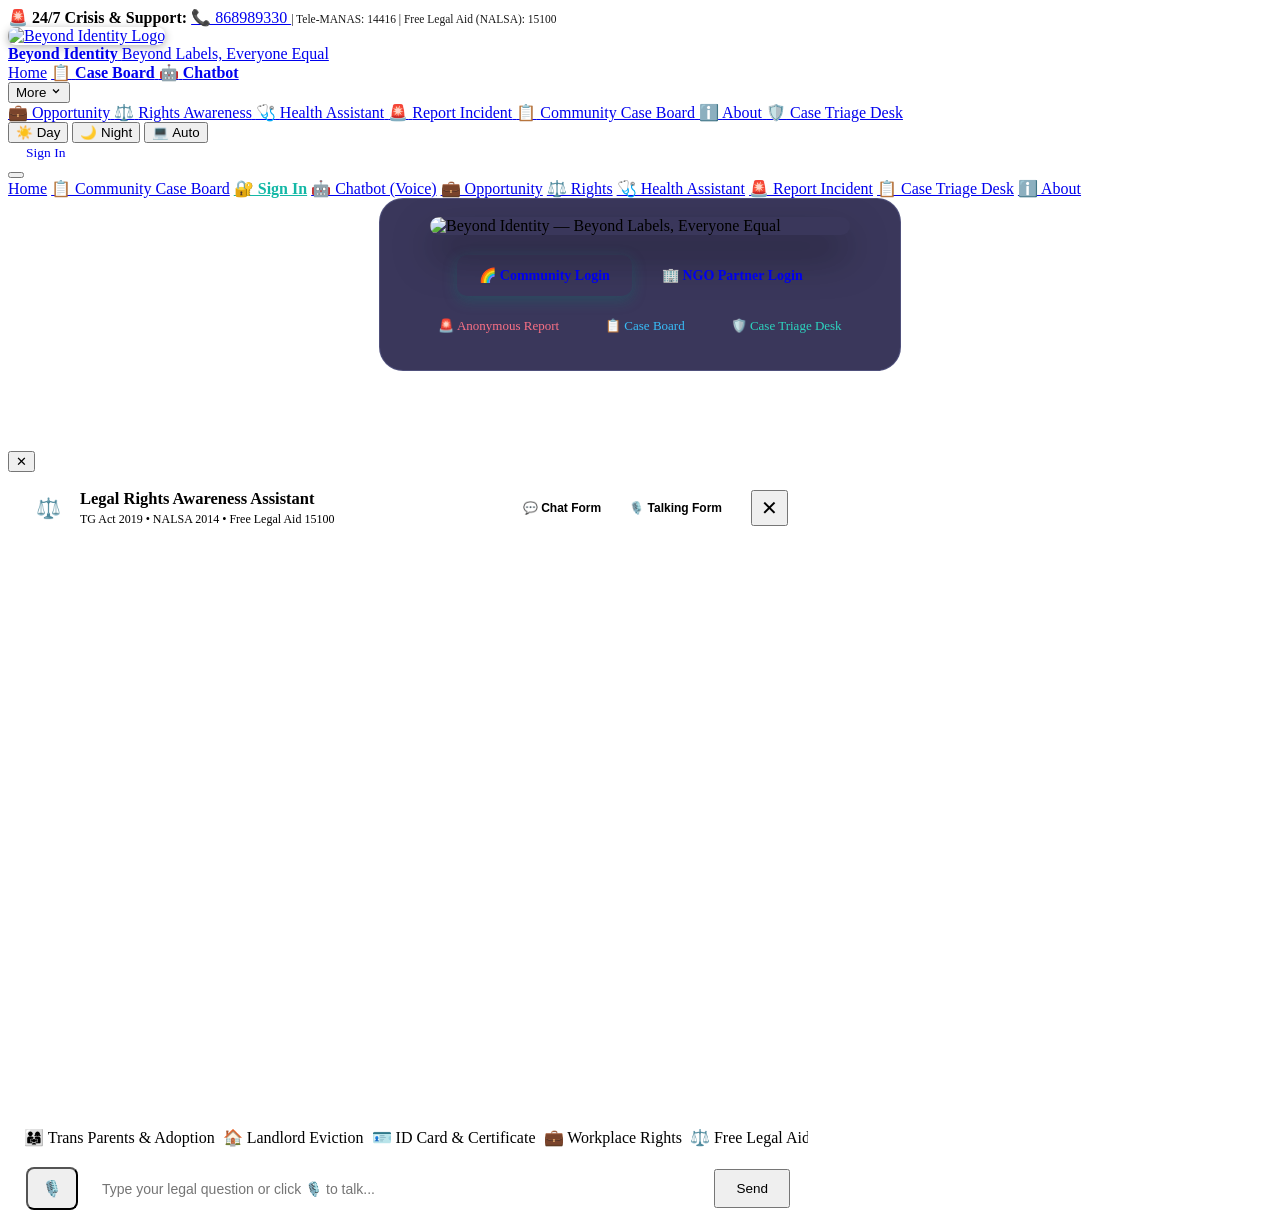
==== beyond_identity_backend/app/static/index.html @ bf1dc310 "what change u made git comment" ====
<!DOCTYPE html>
<html lang="en">
<head>
  <meta charset="UTF-8" />
  <meta name="viewport" content="width=device-width, initial-scale=1.0" />
  <title>Beyond Identity — India Transgender Rights, Welfare & Clinical Health Triage</title>
  <meta name="description" content="Empowering transgender and gender-diverse individuals across India with verified listings, discrimination incident reporting, legal rights awareness, and clinically guided health triage." />

  <!-- Google Fonts: Inter, Outfit, and Plus Jakarta Sans -->
  <link rel="preconnect" href="https://fonts.googleapis.com" />
  <link rel="preconnect" href="https://fonts.gstatic.com" crossorigin />
  <link href="https://fonts.googleapis.com/css2?family=Inter:wght@300;400;500;600;700&family=Outfit:wght@500;600;700;800&family=Plus+Jakarta+Sans:wght@400;500;600;700;800&display=swap" rel="stylesheet" />

  <!-- Application Styles -->
  <link rel="stylesheet" href="/static/css/styles.css?v=6.0" />
  <link rel="stylesheet" href="/static/css/redesign.css?v=2.0" />

  <!-- Immediate Zero-Flicker Theme & Auth Layout Initializer -->
  <script>
    (function() {
      const savedTheme = localStorage.getItem("bi_theme") || "system";
      let active = savedTheme;
      if (savedTheme === "system") {
        active = window.matchMedia("(prefers-color-scheme: dark)").matches ? "dark" : "light";
      }
      document.documentElement.setAttribute("data-theme", active);

      // Pre-check authentication to prevent layout flicker
      const hasAuth = !!(localStorage.getItem("bi_token") && localStorage.getItem("bi_user"));
      if (hasAuth) {
        document.documentElement.classList.add("user-logged-in");
        document.addEventListener("DOMContentLoaded", function() {
          document.body.classList.add("user-logged-in");
          const portal = document.getElementById("authenticated-portal-view");
          const tabsNav = document.getElementById("authenticated-tabs-nav");
          if (portal) portal.style.display = "block";
          if (tabsNav) tabsNav.style.display = "flex";
        });
      } else {
        document.documentElement.classList.remove("user-logged-in");
        document.addEventListener("DOMContentLoaded", function() {
          document.body.classList.remove("user-logged-in");
          const portal = document.getElementById("authenticated-portal-view");
          const tabsNav = document.getElementById("authenticated-tabs-nav");
          if (portal) portal.style.display = "none";
          if (tabsNav) tabsNav.style.display = "none";
        });
      }
    })();
  </script>
</head>
<body>

  <!-- Emergency Crisis Helpline Top Banner (Helpline Shown Once) -->
  <aside class="emergency-helpline-bar" aria-label="Emergency Crisis Support">
    <span>🚨 <strong>24/7 Crisis &amp; Support:</strong></span>
    <a href="tel:868989330" title="Call 24/7 Helpline">
      📞 868989330
    </a>
    <span style="opacity: 0.9; font-size: 11.5px;">| Tele-MANAS: 14416 | Free Legal Aid (NALSA): 15100</span>
  </aside>

  <!-- Subtle Pride Flag Accent Line -->
  <div class="pride-accent-strip" aria-hidden="true"></div>

  <!-- Single-Row Navigation Bar (Never Wrapping) -->
  <header class="navbar" id="main-site-navbar">
    <div class="container nav-content">
      <!-- Left: Logo Mark & Brand Identity -->
      <a href="#landing-hero-section" class="nav-brand-mark" aria-label="Beyond Identity Home">
        <img src="/assets/beyond_identity_1_circles.svg" alt="Beyond Identity Logo" style="width: 32px; height: 32px; border-radius: 8px; object-fit: cover; flex-shrink: 0; box-shadow: 0 2px 8px rgba(0,0,0,0.3);" />
        <div class="nav-brand-text">
          <span class="nav-brand-name"><strong class="brand-bold">Beyond Identity</strong></span>
          <span class="nav-brand-tagline">Beyond Labels, Everyone Equal</span>
        </div>
      </a>

      <!-- Center: Main Navigation Links + More Dropdown -->
      <nav class="nav-links-menu" id="nav-links-menu" aria-label="Main Navigation">
        <a href="#landing-hero-section" class="nav-link active">Home</a>
        <a href="/cases" class="nav-link" id="nav-case-board-link">
          <span>📋</span> <strong>Case Board</strong>
        </a>
        <a href="#tab-chat" class="nav-link nav-chat-link auth-only-nav" id="nav-open-chat-btn">
          <span class="nav-chat-icon">🤖</span> <strong>Chatbot</strong>
        </a>

        <!-- More Dropdown (Opportunity, Rights, Health, Report, About) -->
        <div class="nav-dropdown auth-only-nav" id="nav-more-dropdown">
          <button type="button" class="nav-link nav-dropdown-btn" id="nav-more-toggle" aria-expanded="false" aria-haspopup="true">
            <span>More</span>
            <svg class="dropdown-chevron" width="12" height="12" viewBox="0 0 24 24" fill="none" stroke="currentColor" stroke-width="2.5"><path d="m6 9 6 6 6-6"/></svg>
          </button>
          <div class="nav-dropdown-menu" id="nav-more-menu" role="menu">
            <a href="#tab-listings" class="dropdown-item" role="menuitem" id="nav-link-opportunities">
              <span class="dropdown-item-icon">💼</span>
              <span>Opportunity</span>
            </a>
            <a href="#tab-awareness" class="dropdown-item" role="menuitem" id="nav-link-legal">
              <span class="dropdown-item-icon">⚖️</span>
              <span>Rights Awareness</span>
            </a>
            <a href="#tab-health" class="dropdown-item" role="menuitem" id="nav-link-health">
              <span class="dropdown-item-icon">🩺</span>
              <span>Health Assistant</span>
            </a>
            <a href="#tab-report" class="dropdown-item" role="menuitem" id="nav-link-report">
              <span class="dropdown-item-icon">🚨</span>
              <span>Report Incident</span>
            </a>
            <a href="/cases" class="dropdown-item" role="menuitem" id="nav-link-caseboard">
              <span class="dropdown-item-icon">📋</span>
              <span>Community Case Board</span>
            </a>
            <a href="/about" class="dropdown-item" role="menuitem" id="nav-link-about">
              <span class="dropdown-item-icon">ℹ️</span>
              <span>About</span>
            </a>
            <a href="#tab-cases" class="dropdown-item" role="menuitem" id="nav-link-cases">
              <span class="dropdown-item-icon">🛡️</span>
              <span>Case Triage Desk</span>
            </a>
          </div>
        </div>
      </nav>

      <!-- Right: Upper Controls: Day / Night / Auto + Sign In -->
      <div class="nav-actions-group">
        <!-- Theme Switcher Segmented Control (Day, Night, Auto) -->
        <div class="theme-switch-group" id="theme-switch-container" title="Select Theme: Day, Night, or Auto">
          <button type="button" class="theme-switch-btn" data-theme-val="light" title="Day Theme" aria-label="Day Theme">☀️ Day</button>
          <button type="button" class="theme-switch-btn" data-theme-val="dark" title="Night Theme" aria-label="Night Theme">🌙 Night</button>
          <button type="button" class="theme-switch-btn active" data-theme-val="system" title="Auto Theme" aria-label="Auto Theme">💻 Auto</button>
        </div>

        <!-- User Auth Action Profile / Sign In -->
        <div class="nav-actions" id="auth-actions-container">
          <a href="/login" class="btn btn-primary" id="open-login-btn" style="text-decoration: none; padding: 8px 18px; font-size: 13.5px;">Sign In</a>
        </div>

        <!-- Mobile Hamburger Toggle Button -->
        <button type="button" class="nav-mobile-toggle" id="nav-mobile-toggle" aria-label="Toggle navigation menu" aria-expanded="false">
          <span class="hamburger-bar"></span>
          <span class="hamburger-bar"></span>
          <span class="hamburger-bar"></span>
        </button>
      </div>
    </div>

    <!-- Mobile Dropdown Navigation Drawer -->
    <div class="nav-mobile-drawer" id="nav-mobile-drawer">
      <div class="nav-mobile-drawer-inner">
        <a href="#landing-hero-section" class="nav-mobile-link active">Home</a>
        <a href="/cases" class="nav-mobile-link" id="nav-mobile-caseboard-link">📋 Community Case Board</a>
        <a href="/login" class="nav-mobile-link guest-only-nav" style="font-weight: 700; color: #14B8A6;">🔐 Sign In</a>
        <a href="#tab-chat" class="nav-mobile-link nav-chat-mobile-link auth-only-nav" id="nav-mobile-chat-link">🤖 Chatbot (Voice)</a>
        <a href="#tab-listings" class="nav-mobile-link auth-only-nav" id="nav-mobile-listings-link">💼 Opportunity</a>
        <a href="#tab-awareness" class="nav-mobile-link auth-only-nav" id="nav-mobile-awareness-link">⚖️ Rights</a>
        <a href="#tab-health" class="nav-mobile-link auth-only-nav" id="nav-mobile-health-link">🩺 Health Assistant</a>
        <a href="#tab-report" class="nav-mobile-link auth-only-nav" id="nav-mobile-report-link">🚨 Report Incident</a>
        <a href="#tab-cases" class="nav-mobile-link" id="nav-mobile-cases-link">📋 Case Triage Desk</a>
        <a href="/about" class="nav-mobile-link auth-only-nav" id="nav-mobile-about-link">ℹ️ About</a>
      </div>
    </div>
  </header>

  <!-- ============================================== -->
  <!-- PRE-LOGIN HERO VIEW (Center, Responsive)       -->
  <!-- ============================================== -->
  <section class="prelogin-hero-section" id="landing-hero-section">
    <div class="prelogin-container">
      <div class="prelogin-hero-card" style="max-width: 480px; margin: 0 auto; background: rgba(24, 21, 63, 0.85); border: 1px solid rgba(165, 180, 252, 0.2); backdrop-filter: blur(12px); border-radius: 24px; padding: 18px 20px 24px;">
        <div class="prelogin-image-frame" style="background: transparent; box-shadow: none; max-width: 420px; margin: 0 auto;">
          <img 
            src="/assets/beyond_identity_1_circles.svg" 
            alt="Beyond Identity — Beyond Labels, Everyone Equal" 
            class="prelogin-hero-image" 
            id="prelogin-hero-img"
            style="width: 100%; height: auto; border-radius: 20px; box-shadow: 0 20px 40px rgba(0,0,0,0.45); display: block;"
          />
        </div>
        <div class="prelogin-action-wrapper" style="display: flex; gap: 10px; flex-wrap: wrap; justify-content: center; margin-top: 20px;">
          <a href="/login?role=community" class="btn btn-primary" style="padding: 12px 22px; font-size: 14px; text-decoration: none; font-weight: 700; border-radius: 10px; box-shadow: 0 4px 14px rgba(15, 118, 110, 0.35);">
            <span>🌈</span> Community Login
          </a>
          <a href="/login?role=ngo" class="btn btn-secondary" style="padding: 12px 20px; font-size: 14px; text-decoration: none; font-weight: 600; border-radius: 10px;">
            <span>🏢</span> NGO Partner Login
          </a>
          <a href="/report/anonymous" class="btn btn-secondary" style="padding: 12px 18px; font-size: 13px; text-decoration: none; border-color: rgba(244, 63, 94, 0.35); color: #FB7185; border-radius: 10px;">
            <span>🚨</span> Anonymous Report
          </a>
          <a href="/cases" class="btn btn-secondary" id="hero-btn-caseboard" style="padding: 12px 18px; font-size: 13px; text-decoration: none; border-color: rgba(56, 189, 248, 0.4); color: #38BDF8; border-radius: 10px;">
            <span>📋</span> Case Board
          </a>
          <a href="#tab-cases" class="btn btn-secondary" id="hero-btn-triage" style="padding: 12px 18px; font-size: 13px; text-decoration: none; border-color: rgba(45, 212, 191, 0.4); color: #2DD4BF; border-radius: 10px;">
            <span>🛡️</span> Case Triage Desk
          </a>
        </div>
      </div>
    </div>
  </section>

  <!-- Main Content Container -->
  <main class="container" style="padding-bottom: 80px;">

    <!-- Hidden guest landing placeholder for DOM compatibility -->
    <div id="guest-landing-view" class="guest-landing" style="display: none;"></div>

    <!-- ============================================== -->
    <!-- 2. PORTAL MODULES VIEW (Interactive Portal)    -->
    <!-- ============================================== -->
    <div id="authenticated-portal-view" style="display: none;">

      <!-- Compact Welcome Bar (Single Clean Row) -->
      <div class="auth-welcome-strip" id="auth-member-banner">
        <div class="welcome-strip-left">
          <div class="user-avatar-sm" id="member-banner-avatar">👤</div>
          <span class="welcome-user-greeting" id="member-banner-greeting">Welcome to <strong class="brand-bold">Beyond Identity</strong></span>
          <span class="user-role-badge" id="member-banner-role-badge">COMMUNITY USER</span>
        </div>
        <div class="welcome-strip-right">
          <span class="portal-status-pill">🟢 24/7 Voice Ready</span>
        </div>
      </div>

      <!-- Post-Login Community Network Welcome Banner (All Connected, All Equal) -->
      <div id="post-login-network-banner" style="display: none; margin-bottom: 20px; background: linear-gradient(135deg, #092E2B 0%, #0F3836 100%); border: 1px solid rgba(45, 212, 191, 0.3); border-radius: 16px; padding: 14px 20px; color: #FFFFFF; box-shadow: 0 10px 25px -5px rgba(0,0,0,0.3); align-items: center; justify-content: space-between; gap: 16px; flex-wrap: wrap;">
        <div style="display: flex; align-items: center; gap: 14px;">
          <img src="/assets/beyond_identity_4_network.svg" alt="Beyond Identity Network - All Connected, All Equal" style="width: 58px; height: 58px; border-radius: 12px; object-fit: cover; flex-shrink: 0; border: 1px solid rgba(255,255,255,0.25); box-shadow: 0 4px 12px rgba(0,0,0,0.3);" />
          <div>
            <div style="font-size: 11px; font-weight: 700; text-transform: uppercase; letter-spacing: 0.05em; color: #2DD4BF; margin-bottom: 2px;">
              🌐 Community Network Connected
            </div>
            <div style="font-size: 15px; font-weight: 700; color: #FFFFFF;">
              Welcome to the Circle • <span style="color: #99F6E4; font-weight: 500;">All Connected, All Equal</span>
            </div>
            <div style="font-size: 12px; color: rgba(255,255,255,0.8);">
              Empowering LGBTQ+ individuals with verified listings, rights awareness, and safe incident triage.
            </div>
          </div>
        </div>
        <button type="button" onclick="document.getElementById('post-login-network-banner').style.display='none'" style="background: rgba(255,255,255,0.14); border: 0; color: #FFFFFF; padding: 7px 14px; border-radius: 8px; font-size: 12px; cursor: pointer; font-weight: 600; transition: background 0.15s;">
          ✕ Dismiss
        </button>
      </div>

      <!-- Main Tabs: Clean Single Segmented Pill Bar -->
      <nav class="tabs-nav" id="authenticated-tabs-nav" aria-label="Portal Modules" style="display: none;">
        <button class="tab-btn active" data-tab="tab-chat" id="tab-btn-chat">
          <span>🤖</span> 24/7 Voice Assistant
        </button>
        <button class="tab-btn" data-tab="tab-listings">
          <span>💼</span> Opportunities Directory
        </button>
        <button class="tab-btn" data-tab="tab-report">
          <span>🚨</span> Report Incident
        </button>
        <button class="tab-btn" data-tab="tab-awareness">
          <span>⚖️</span> Rights Awareness
        </button>
        <button class="tab-btn" data-tab="tab-health">
          <span>🩺</span> Health Assistant
        </button>
        <button class="tab-btn" id="tab-btn-cases" data-tab="tab-cases">
          <span>📋</span> Case Triage Desk
        </button>
      </nav>

      <!-- TAB: Chat Assistant (Embedded Full-Width Chat Box - Primary Tab) -->
      <section class="tab-panel active" id="tab-chat">
        <div class="tab-chat-container" id="tab-chat-main-container">
          <!-- Top Rainbow Pride Ribbon -->
          <div class="tab-chat-rainbow-ribbon" aria-hidden="true"></div>

          <!-- Ambient Decorative Glowing Rainbow Orbs -->
          <div class="tab-chat-ambient-aura" aria-hidden="true">
            <span class="chat-orb orb-rainbow-1"></span>
            <span class="chat-orb orb-rainbow-2"></span>
            <span class="chat-orb orb-rainbow-3"></span>
            <span class="chat-orb orb-rainbow-4"></span>
          </div>

          <!-- Ethereal Light Background Watermark Inside Chatbot -->
          <div class="tab-chat-bg-watermark" aria-hidden="true">
            <img src="/static/assets/chatbot-watermark.jpg" alt="Beyond Identity Sacred Light Watermark" class="tab-chat-watermark-img" />
          </div>

          <!-- Chat Header (Creative Holographic Avatar, Spark Title, Voice & Full Page actions) -->
          <div class="tab-chat-header">
            <div class="tab-chat-header-main">
              <div class="tab-chat-avatar-glow" id="tab-chat-avatar-box">
                <span class="tab-chat-avatar-holo-ring"></span>
                <span class="tab-chat-avatar-icon">🤖</span>
                <span class="tab-chat-status-pulse" id="tab-chat-status-dot" title="Assistant Online &amp; Ready"></span>
              </div>
              <div class="tab-chat-header-text">
                <div class="tab-chat-title-row">
                  <h3 class="tab-chat-title"><strong class="brand-bold">Beyond Identity</strong> 24/7 Assistant</h3>
                  <span class="tab-chat-rainbow-pill">🌈 Rainbow Sanctuary</span>
                  <span class="tab-chat-companion-pill">✨ AI Companion</span>
                  <span class="tab-chat-live-badge" id="tab-chat-live-badge">🟢 Online</span>
                  <div class="tab-chat-speaking-badge" id="tab-chat-speaking-badge" style="display: none;">
                    <div class="voice-waves animating">
                      <span class="voice-wave-bar"></span>
                      <span class="voice-wave-bar"></span>
                      <span class="voice-wave-bar"></span>
                      <span class="voice-wave-bar"></span>
                      <span class="voice-wave-bar"></span>
                    </div>
                    <span>Speaking Aloud...</span>
                    <button type="button" class="tab-chat-stop-speech-btn" id="tab-chat-badge-stop-btn" title="Stop Voice Speech">⏹️ Stop</button>
                  </div>
                </div>
                <p class="tab-chat-subtitle">Verified guidance on Indian statutory rights, inclusive jobs, safe housing &amp; clinical health triage.</p>
              </div>
            </div>
            <div class="tab-chat-header-controls">
              <button type="button" class="tab-chat-control-btn" id="tab-chat-fullscreen-btn" title="Toggle Full Page Chatbot View">
                <span>⛶</span> <span class="tab-chat-btn-text" id="tab-chat-fullscreen-label">Full Page</span>
              </button>
              <button type="button" class="tab-chat-control-btn active tab-chat-audio-btn" id="tab-chat-voice-toggle" title="Turn Audio Voice Output ON / OFF">
                <span id="tab-chat-voice-icon">🔊</span> <span class="tab-chat-btn-text" id="tab-chat-voice-label">Audio: ON</span>
              </button>
              <button type="button" class="tab-chat-control-btn tab-chat-stop-btn" id="tab-chat-stop-speaking-btn" title="Stop Audio Speech Immediately">
                <span>⏹️</span> <span class="tab-chat-btn-text">Stop Audio</span>
              </button>
              <button type="button" class="tab-chat-control-btn" id="tab-chat-clear-btn" title="Clear Conversation Thread">
                <span>🗑️</span> <span class="tab-chat-btn-text">Clear</span>
              </button>
            </div>
          </div>

          <!-- Topic Filter Bar (Clean Primary Categories) -->
          <div class="tab-chat-categories" id="tab-chat-category-bar">
            <button type="button" class="tab-chat-cat-btn active" data-cat="">✨ All Topics</button>
            <button type="button" class="tab-chat-cat-btn" data-cat="legal">⚖️ Rights &amp; ID</button>
            <button type="button" class="tab-chat-cat-btn" data-cat="housing">🏠 Housing &amp; Jobs</button>
            <button type="button" class="tab-chat-cat-btn" data-cat="healthcare">🩺 Health &amp; Schemes</button>
          </div>

          <!-- Suggested Starter Cards (Creative Spark Launchpad Cards) -->
          <div class="tab-chat-quick-prompts-container" id="tab-chat-quick-prompts-container">
            <div class="tab-chat-starter-grid" id="tab-chat-starter-prompts">
              <button type="button" class="tab-chat-starter-chip" data-prompt="Hello">
                <span class="chip-kicker">⚡ Quick Start</span>
                <div class="chip-main-row">
                  <span class="chip-icon">👋</span>
                  <div class="chip-content">
                    <span class="chip-title">Hello / Welcome</span>
                    <span class="chip-sub">Learn what Beyond Identity offers</span>
                  </div>
                  <span class="chip-arrow">→</span>
                </div>
              </button>
              <button type="button" class="tab-chat-starter-chip" data-prompt="What rights do transgender persons have in India?">
                <span class="chip-kicker">⚖️ Statutory Law</span>
                <div class="chip-main-row">
                  <span class="chip-icon">⚖️</span>
                  <div class="chip-content">
                    <span class="chip-title">Legal Rights &amp; TG ID Card</span>
                    <span class="chip-sub">TG Act 2019 &amp; National Portal</span>
                  </div>
                  <span class="chip-arrow">→</span>
                </div>
              </button>
              <button type="button" class="tab-chat-starter-chip" data-prompt="Is there shelter or housing support?">
                <span class="chip-kicker">🏠 Safe Transit</span>
                <div class="chip-main-row">
                  <span class="chip-icon">🏠</span>
                  <div class="chip-content">
                    <span class="chip-title">Garima Greh Shelters &amp; Housing</span>
                    <span class="chip-sub">Safe transit housing &amp; nutrition</span>
                  </div>
                  <span class="chip-arrow">→</span>
                </div>
              </button>
              <button type="button" class="tab-chat-starter-chip" data-prompt="Is there health insurance for transgender persons?">
                <span class="chip-kicker">🩺 Health &amp; HRT</span>
                <div class="chip-main-row">
                  <span class="chip-icon">🩺</span>
                  <div class="chip-content">
                    <span class="chip-title">Ayushman Bharat &amp; HRT</span>
                    <span class="chip-sub">₹5L health coverage &amp; hormone care</span>
                  </div>
                  <span class="chip-arrow">→</span>
                </div>
              </button>
            </div>
          </div>

          <!-- Messages Thread Container -->
          <div class="tab-chat-messages-area" id="tab-chat-messages-container">
            <div class="tab-chat-row assistant">
              <div class="tab-chat-msg-avatar">🤖</div>
              <div class="tab-chat-bubble-wrap">
                <div class="tab-chat-bubble">
                  <div class="chat-bot-brand-tag">
                    <span>🤖</span> <strong>Beyond Identity Intel</strong> <span class="tag-verified">✓ Verified Law &amp; Healthcare</span>
                  </div>

                  <!-- Welcoming Light Art Card Inside Chatbot Bubble -->
                  <div class="tab-chat-art-welcome-card">
                    <div class="tab-chat-art-thumb-wrap">
                      <img src="/static/assets/chatbot-watermark.jpg" alt="Beyond Identity Sacred Light" class="tab-chat-art-thumb" />
                    </div>
                    <div class="tab-chat-art-details">
                      <span class="tab-chat-art-badge">🌈 Safe, Verified &amp; Welcoming</span>
                      <h4 class="tab-chat-art-title">Welcome to Beyond Identity 24/7 Sanctuary</h4>
                      <p class="tab-chat-art-text">Your safe, affirming portal for statutory Indian transgender rights, Garima Greh housing shelters, verified inclusive jobs, and PM-JAY Ayushman Bharat healthcare.</p>
                    </div>
                  </div>

                  <div>
                    <h4 style="margin: 4px 0 8px; color: var(--bi-primary); font-size: 15px;" id="tab-chat-initial-heading">🙏 Namaste &amp; Welcome to Beyond Identity!</h4>
                    <p style="margin: 6px 0; font-size: 13.5px; line-height: 1.55;">
                      I am your 24/7 Rights and Empowerment Assistant. Ask me anything about Indian transgender laws, verified inclusive jobs, safe housing, healthcare, or government schemes.
                    </p>
                    <p style="margin: 6px 0 0; font-size: 13px; line-height: 1.45; color: var(--bi-text-muted);">What would you like to know today?</p>
                  </div>
                </div>
                <div class="tab-chat-actions-row">
                  <button type="button" class="tab-chat-action-btn tab-chat-static-listen-btn" title="Play greeting message aloud"><span>🔊</span> Play Audio</button>
                  <button type="button" class="tab-chat-action-btn tab-chat-static-stop-btn tab-chat-stop-btn" title="Stop voice speech"><span>⏹️</span> Stop Audio</button>
                  <button type="button" class="tab-chat-action-btn tab-chat-static-copy-btn"><span>📋</span> Copy</button>
                </div>
              </div>
            </div>
          </div>

          <!-- Chat Input Bar & Quick Prompt Pills -->
          <div class="tab-chat-input-container">
            <div class="tab-chat-quick-query-pills" id="tab-chat-quick-query-pills">
              <button type="button" class="tab-chat-quick-query-pill" data-prompt="How do I apply for a Transgender Certificate of Identity in India?">🪪 TG Certificate Portal</button>
              <button type="button" class="tab-chat-quick-query-pill" data-prompt="Is gender-affirming surgery or HRT covered under Ayushman Bharat PM-JAY?">🩺 Ayushman PM-JAY ₹5L</button>
              <button type="button" class="tab-chat-quick-query-pill" data-prompt="Where are Garima Greh shelter homes located and what support do they provide?">🏠 Garima Shelters</button>
              <button type="button" class="tab-chat-quick-query-pill" data-prompt="What legal protections exist under the Transgender Persons Act 2019?">⚖️ TG Act 2019 Rights</button>
              <button type="button" class="tab-chat-quick-query-pill" data-prompt="What is the 24/7 crisis helpline number for transgender persons?">🚨 24/7 Helpline (868989330)</button>
            </div>
            <div class="tab-chat-input-bar">
              <button type="button" class="tab-chat-mic-button" id="tab-chat-mic-btn" title="Speak question into microphone (Speech-to-Text)">
                🎙️
              </button>
              <input
                type="text"
                id="tab-chat-text-input"
                class="tab-chat-input-field"
                placeholder="Ask anything about legal rights, inclusive jobs, Garima Greh shelters, HRT protocols..."
                autocomplete="off"
              />
              <button type="button" class="tab-chat-send-button" id="tab-chat-send-btn" title="Send message to Assistant">
                <span>Send</span>
                <span class="send-arrow">➤</span>
              </button>
            </div>
            <div class="tab-chat-footer-disclaimer">
              <span>🔒 <strong>Confidential &amp; Encrypted:</strong> Transgender Persons Act 2019 data protection • Direct crisis support is available 24/7 in the top bar.</span>
            </div>
          </div>
        </div>
      </section>

      <!-- TAB 1: Verified Opportunities Directory -->
      <section class="tab-panel" id="tab-listings">
      <div style="margin-bottom: 24px;">
        <h3 style="font-size: 22px; margin-bottom: 6px;">Verified Community Opportunities Directory</h3>
        <p style="color: var(--text-muted); font-size: 14px;">Browse vetted NGOs, colleges &amp; universities with Equal Opportunity Cells, trans-inclusive workplaces, safe housing, and statutory government welfare schemes.</p>
      </div>

      <!-- Search & Filter Controls -->
      <div style="display: flex; gap: 12px; margin-bottom: 20px; flex-wrap: wrap; align-items: center;">
        <div style="position: relative; flex: 1; min-width: 260px;">
          <input
            type="text"
            id="listings-search-input"
            placeholder="🔍 Search verified NGOs, colleges, workplaces, cities, phone..."
            style="width: 100%; padding: 10px 16px 10px 38px; border-radius: 9999px; background: rgba(255,255,255,0.06); border: 1px solid var(--border-subtle); color: var(--text-main); font-size: 14px; outline: none; transition: border-color 0.2s;"
          />
          <span style="position: absolute; left: 14px; top: 50%; transform: translateY(-50%); font-size: 14px; opacity: 0.7;">🔍</span>
        </div>
        <div id="listings-count-badge" style="font-size: 13px; color: var(--text-muted); padding: 6px 14px; background: rgba(255,255,255,0.04); border-radius: 9999px; border: 1px solid var(--border-subtle);">
          Loading verified listings...
        </div>
      </div>

      <!-- Category Filter Pills -->
      <div class="filter-bar" style="display: flex; gap: 8px; margin-bottom: 28px; flex-wrap: wrap;">
        <button class="btn btn-secondary filter-pill active" data-cat="">All Categories</button>
        <button class="btn btn-secondary filter-pill" data-cat="community">🤝 NGOs &amp; Trusts</button>
        <button class="btn btn-secondary filter-pill" data-cat="education">🎓 Colleges &amp; Universities</button>
        <button class="btn btn-secondary filter-pill" data-cat="employment">💼 Workplaces &amp; Jobs</button>
        <button class="btn btn-secondary filter-pill" data-cat="housing">🏠 Housing &amp; Shelters</button>
        <button class="btn btn-secondary filter-pill" data-cat="healthcare">🏥 Healthcare</button>
        <button class="btn btn-secondary filter-pill" data-cat="scheme">🏛️ Govt Schemes</button>
        <button class="btn btn-secondary filter-pill" data-cat="scholarship">📜 Scholarships</button>
      </div>

      <!-- Listings Grid Container (Populated by app.js) -->
      <div class="cards-grid" id="listings-container">
        <!-- Injected via app.js -->
      </div>
    </section>

    <!-- TAB 2: Discrimination Incident Reporting -->
    <section class="tab-panel" id="tab-report">
      <div style="text-align: center; max-width: 700px; margin: 0 auto 32px;">
        <h3 style="font-size: 24px; margin-bottom: 8px;">Confidential Discrimination Incident Reporting</h3>
        <p style="color: var(--text-muted); font-size: 14px;">
          Report discrimination in workplaces, hospitals, educational institutions, or housing.
          Our automated matcher will instantly link your case with statutory Indian welfare schemes (SMILE, Garima Greh, NALSA Legal Aid) and verified partner NGO crisis desks.
        </p>
      </div>

      <form class="glass-form" id="incident-form">
        <div class="form-row">
          <div class="form-group">
            <label for="inc-type">Type of Discrimination *</label>
            <select id="inc-type" required>
              <option value="workplace">Workplace (Wrongful Termination, Harassment, Wage Disparity)</option>
              <option value="healthcare_denial">Healthcare Denial (Refusal of Care, Lack of Trans Ward, Doctor Harassment)</option>
              <option value="housing_eviction">Housing & Eviction (Arbitrary Eviction, Refusal to Rent)</option>
              <option value="education">Education (Ragging, Denied Admission, Hostel Denial)</option>
              <option value="public_harassment">Public Harassment (Street Harassment, Denied Public Spaces)</option>
              <option value="police_harassment">Police Harassment (Extortion, Unlawful Detention, Abuse)</option>
              <option value="legal_documentation">Legal Documentation (Name/Gender Certificate Rejection)</option>
            </select>
          </div>

          <div class="form-group">
            <label for="inc-urgency">Urgency Level *</label>
            <select id="inc-urgency" required>
              <option value="low">Low — General inquiry / Record keeping</option>
              <option value="medium" selected>Medium — Requires NGO review & guidance</option>
              <option value="high">High — Imminent threat of eviction or loss of livelihood</option>
              <option value="immediate_sos">Immediate SOS — Physical safety danger / Police detention</option>
            </select>
          </div>
        </div>

        <div class="form-group">
          <label for="inc-title">Incident Title *</label>
          <input type="text" id="inc-title" placeholder="e.g., Unlawful termination after gender transition disclosure" required />
        </div>

        <div class="form-group">
          <label for="inc-desc">Detailed Description of Incident *</label>
          <textarea id="inc-desc" placeholder="Please describe what transpired, dates, names of involved parties, and any actions already attempted..." required></textarea>
        </div>

        <div class="form-row">
          <div class="form-group">
            <label for="inc-city">City *</label>
            <input type="text" id="inc-city" placeholder="e.g., Mumbai, Bengaluru, Delhi" required />
          </div>

          <div class="form-group">
            <label for="inc-state">State / UT *</label>
            <input type="text" id="inc-state" placeholder="e.g., Maharashtra, Karnataka, Delhi" required />
          </div>
        </div>

        <div class="form-row">
          <div class="form-group">
            <label for="inc-perpetrator">Perpetrator / Entity (Optional)</label>
            <input type="text" id="inc-perpetrator" placeholder="e.g., ABC Tech Pvt Ltd, Landlord Mr. Sharma" />
          </div>

          <div class="form-group">
            <label for="inc-date">Date of Incident (Optional)</label>
            <input type="date" id="inc-date" />
          </div>
        </div>

        <div class="form-row" style="align-items: center; margin-top: 10px;">
          <div class="form-group" style="display: flex; align-items: center; gap: 10px; margin-bottom: 0;">
            <input type="checkbox" id="inc-anon" style="width: 20px; height: 20px;" />
            <label for="inc-anon" style="margin-bottom: 0; cursor: pointer;">
              <strong>Submit Anonymously</strong> (Do not attach my account identity)
            </label>
          </div>

          <div class="form-group" style="margin-bottom: 0;">
            <label for="inc-email">Contact Email for Confidential Updates</label>
            <input type="email" id="inc-email" placeholder="Optional contact email" />
          </div>
        </div>

        <!-- Public Case Board Consent Checkbox -->
        <div class="form-group" style="display: flex; align-items: flex-start; gap: 10px; margin-top: 14px; margin-bottom: 0;">
          <input type="checkbox" id="inc-consent-public" style="width: 20px; height: 20px; margin-top: 2px;" />
          <label for="inc-consent-public" style="margin-bottom: 0; cursor: pointer; font-size: 13.5px; line-height: 1.4;">
            <strong>Allow my case to appear anonymously on the public Case Board</strong><br />
            <span style="color: var(--text-muted); font-size: 12.5px;">Your personal name, contact information, and alleged entity names are NEVER published. Only general category, city, state, and anonymous details are shared.</span>
          </label>
        </div>

        <div style="margin-top: 28px;">
          <button type="submit" class="btn btn-primary" style="width: 100%; padding: 15px; font-size: 15px;">
            Submit Incident Report & Auto-Match Indian Welfare Schemes
          </button>
        </div>
      </form>
    </section>

    <!-- TAB 3: Legal Rights Awareness -->
    <section class="tab-panel" id="tab-awareness">
      <div class="assistant-box">
        <div style="margin-bottom: 20px;">
          <span class="decision-badge">⚖️ Statutory Knowledge Base</span>
          <h3 style="font-size: 24px; margin: 8px 0 6px;">Legal Rights & Remedies Engine</h3>
          <p style="color: var(--text-muted); font-size: 14.5px;">
            Ask questions regarding your rights under the <strong>Transgender Persons (Protection of Rights) Act 2019</strong>, the landmark <strong>NALSA (2014)</strong> Supreme Court judgment, Section 12 NALSA Free Legal Aid, and workplace non-discrimination mandates.
          </p>
        </div>

        <div class="awareness-modal-launchers" style="display: grid; grid-template-columns: repeat(auto-fit, minmax(280px, 1fr)); gap: 16px; margin: 20px 0 24px;">
          <!-- Chat Form Card -->
          <div class="awareness-mode-card" id="open-awareness-chat-btn" style="cursor: pointer; background: var(--bg-tertiary); border: 1px solid var(--border-subtle); border-radius: 14px; padding: 18px; transition: transform 0.2s, border-color 0.2s;">
            <div style="display: flex; align-items: center; gap: 12px; margin-bottom: 10px;">
              <span style="font-size: 26px; background: rgba(56, 189, 248, 0.15); width: 44px; height: 44px; border-radius: 10px; display: flex; align-items: center; justify-content: center;">💬</span>
              <div>
                <h4 style="margin: 0; font-size: 15.5px; color: var(--text-primary); font-weight: 700;">Chat Form Assistant</h4>
                <span style="font-size: 11.5px; color: var(--accent-cyan); font-weight: 600;">Text Consultation</span>
              </div>
            </div>
            <p style="font-size: 13px; color: var(--text-muted); margin: 0 0 14px; line-height: 1.45;">
              Interactive chat modal with multi-turn conversation, statutory citations, remedies, and copyable legal advice.
            </p>
            <button type="button" class="btn btn-secondary" style="width: 100%; font-size: 12.5px; pointer-events: none; justify-content: center;">
              Launch Chat Modal →
            </button>
          </div>

          <!-- Talking Form Card -->
          <div class="awareness-mode-card" id="open-awareness-talk-btn" style="cursor: pointer; background: var(--bg-tertiary); border: 1px solid var(--border-subtle); border-radius: 14px; padding: 18px; transition: transform 0.2s, border-color 0.2s;">
            <div style="display: flex; align-items: center; gap: 12px; margin-bottom: 10px;">
              <span style="font-size: 26px; background: rgba(168, 85, 247, 0.15); width: 44px; height: 44px; border-radius: 10px; display: flex; align-items: center; justify-content: center;">🎙️</span>
              <div>
                <h4 style="margin: 0; font-size: 15.5px; color: var(--text-primary); font-weight: 700;">Talking Form Assistant</h4>
                <span style="font-size: 11.5px; color: var(--accent-violet); font-weight: 600;">Voice & Speech</span>
              </div>
            </div>
            <p style="font-size: 13px; color: var(--text-muted); margin: 0 0 14px; line-height: 1.45;">
              Speak your question directly using your microphone and hear affirmative legal guidance spoken aloud.
            </p>
            <button type="button" class="btn btn-primary" style="width: 100%; font-size: 12.5px; pointer-events: none; justify-content: center;">
              Launch Talking Modal 🎙️
            </button>
          </div>
        </div>

        <div style="display: flex; align-items: center; gap: 12px; margin-bottom: 12px;">
          <div style="flex: 1; height: 1px; background: var(--border-subtle);"></div>
          <span style="font-size: 11.5px; color: var(--text-dim); text-transform: uppercase; letter-spacing: 0.05em; font-weight: 600;">Or Instant Quick Query</span>
          <div style="flex: 1; height: 1px; background: var(--border-subtle);"></div>
        </div>

        <div class="query-input-wrap">
          <input type="text" id="awareness-query-input" placeholder="e.g., My landlord is forcing me out without notice because of my gender identity. What can I do?" />
          <button class="btn btn-primary" id="awareness-query-btn">Consult Legal Rights</button>
        </div>

        <div style="font-size: 12px; color: var(--text-muted); margin-bottom: 8px;">Try these common legal topics:</div>
        <div class="prompt-chips">
          <span class="chip">Workplace Equal Opportunity Policy</span>
          <span class="chip">Arbitrary Housing Eviction & Garima Greh</span>
          <span class="chip">Transgender Parents & Adoption Rights</span>
          <span class="chip">Child Custody & Family Protections</span>
          <span class="chip">Police Extortion & Illegal Custody</span>
          <span class="chip">Healthcare Denial & Ayushman Bharat</span>
          <span class="chip">Name and Gender Change on Aadhaar</span>
          <span class="chip">Free Legal Aid Helpline 15100</span>
        </div>

        <!-- Result Card (Populated by app.js) -->
        <div id="awareness-result-card" class="awareness-result-card" style="display: none;">
        </div>
      </div>
    </section>

    <!-- TAB 4: Health Assistant Decision Tree -->
    <section class="tab-panel" id="tab-health">
      <div style="text-align: center; max-width: 700px; margin: 0 auto 32px;">
        <span class="decision-badge">🩺 WPATH SOC v8 & PM-JAY Integrated</span>
        <h3 style="font-size: 24px; margin: 8px 0;">Health Assistant & Clinical Roadmap</h3>
        <p style="color: var(--text-muted); font-size: 14.5px;">
          Interactive decision-tree guidance for safe gender-affirming care, baseline hormone therapy blood panels, crisis mental health helplines, and government surgery subsidies.
        </p>
      </div>

      <!-- Health Wizard Dynamic Container -->
      <div id="health-wizard-container">
        <!-- Injected via app.js -->
      </div>
    </section>

    <!-- TAB 5: Incident Case Management (Visible for All Users, Phones & Laptops) -->
    <section class="tab-panel" id="tab-cases">
      <div style="margin-bottom: 24px; display: flex; justify-content: space-between; align-items: flex-end; flex-wrap: wrap; gap: 14px;">
        <div>
          <span class="decision-badge">🛡️ Community Incident Triage & Transparency Desk</span>
          <h3 style="font-size: 24px; margin: 6px 0;">Discrimination Case Triage Desk</h3>
          <p style="color: var(--text-muted); font-size: 14px;">Open incident triage and case monitoring for all devices and community members across India. Track reported incidents, matched government schemes, and legal aid redressal.</p>
        </div>
        <div id="cases-header-action" style="display: flex; gap: 8px;"></div>
      </div>

      <!-- Standalone Community Cases Board Callout Banner -->
      <div style="background: linear-gradient(135deg, rgba(99, 102, 241, 0.16) 0%, rgba(56, 189, 248, 0.12) 100%); border: 1px solid rgba(56, 189, 248, 0.35); border-radius: 14px; padding: 18px 22px; margin-bottom: 24px; display: flex; align-items: center; justify-content: space-between; gap: 16px; flex-wrap: wrap; box-shadow: 0 4px 18px rgba(0,0,0,0.2);">
        <div style="display: flex; align-items: center; gap: 14px; flex: 1; min-width: 280px;">
          <span style="font-size: 32px; background: rgba(56, 189, 248, 0.15); width: 48px; height: 48px; border-radius: 12px; display: flex; align-items: center; justify-content: center; flex-shrink: 0;">📋</span>
          <div>
            <h4 style="margin: 0 0 4px; font-size: 16px; font-weight: 700; color: #f8fafc;">
              Dedicated Standalone Community Cases Registry &amp; Dossiers
            </h4>
            <p style="margin: 0; font-size: 13px; color: var(--text-secondary); line-height: 1.45;">
              Explore all discrimination reports submitted by citizens across India on our standalone Case Board with real-time statutory legal sections (TG Act 2019 / NALSA 2014), matched Indian welfare schemes, partner NGO helplines, and interactive case dossiers.
            </p>
          </div>
        </div>
        <a href="/cases" class="btn btn-primary" style="padding: 10px 22px; font-size: 13.5px; font-weight: 700; border-radius: 10px; text-decoration: none; white-space: nowrap; display: inline-flex; align-items: center; gap: 6px;">
          Open Dedicated Cases Page ↗
        </a>
      </div>

      <!-- Quick Triage Category Filters -->
      <div class="cases-filter-bar" id="cases-filter-bar" style="display: flex; gap: 8px; flex-wrap: wrap; margin-bottom: 20px;">
        <button type="button" class="btn btn-secondary cases-filter-btn active" data-case-filter="" style="padding: 6px 14px; font-size: 12.5px; border-radius: 20px;">All Cases</button>
        <button type="button" class="btn btn-secondary cases-filter-btn" data-case-filter="workplace" style="padding: 6px 14px; font-size: 12.5px; border-radius: 20px;">💼 Workplace</button>
        <button type="button" class="btn btn-secondary cases-filter-btn" data-case-filter="healthcare_denial" style="padding: 6px 14px; font-size: 12.5px; border-radius: 20px;">🩺 Healthcare</button>
        <button type="button" class="btn btn-secondary cases-filter-btn" data-case-filter="housing_eviction" style="padding: 6px 14px; font-size: 12.5px; border-radius: 20px;">🏠 Housing</button>
        <button type="button" class="btn btn-secondary cases-filter-btn" data-case-filter="police_harassment" style="padding: 6px 14px; font-size: 12.5px; border-radius: 20px;">👮 Police Harassment</button>
        <button type="button" class="btn btn-secondary cases-filter-btn" data-case-filter="public_place" style="padding: 6px 14px; font-size: 12.5px; border-radius: 20px;">🏙️ Public Place</button>
      </div>

      <div id="cases-container">
        <!-- Injected via app.js -->
      </div>
    </section>

    </div><!-- End #authenticated-portal-view -->

  </main>


  <!-- Toast Notifications Container -->
  <div class="toast-container" id="toast-container"></div>



  <!-- Incident Result Modal (Scheme & NGO Match Display) -->
  <div class="modal-overlay" id="incident-result-modal">
    <div class="modal-content" style="max-width: 720px;">
      <button class="close-modal" id="close-inc-modal" aria-label="Close Modal">✕</button>
      <div id="incident-result-content">
        <!-- Injected via app.js -->
      </div>
    </div>
  </div>

  <!-- Awareness Assistant Modal (Chat Form & Talking Form) -->
  <div class="modal-overlay" id="awareness-assistant-modal">
    <div class="modal-content awareness-modal-container" style="max-width: 800px; width: 100%; padding: 0; overflow: hidden; display: flex; flex-direction: column; max-height: 88vh; height: 750px;">
      <!-- Modal Header -->
      <div class="awareness-modal-header" style="padding: 16px 20px; border-bottom: 1px solid var(--border-subtle); display: flex; justify-content: space-between; align-items: center; background: var(--bg-tertiary);">
        <div style="display: flex; align-items: center; gap: 12px;">
          <div style="width: 40px; height: 40px; border-radius: 10px; background: linear-gradient(135deg, var(--accent-cyan), var(--accent-violet)); display: flex; align-items: center; justify-content: center; font-size: 20px;">⚖️</div>
          <div>
            <h3 style="margin: 0; font-size: 16.5px; font-weight: 700; color: var(--text-primary);">Legal Rights Awareness Assistant</h3>
            <span style="font-size: 12px; color: var(--text-muted);">TG Act 2019 • NALSA 2014 • Free Legal Aid 15100</span>
          </div>
        </div>
        
        <div style="display: flex; align-items: center; gap: 12px;">
          <!-- Mode Switch Tabs -->
          <div class="awareness-tab-switch" style="display: flex; background: var(--bg-primary); padding: 3px; border-radius: 8px; border: 1px solid var(--border-subtle);">
            <button type="button" class="awareness-switch-btn active" id="switch-to-chat-btn" style="padding: 6px 14px; border: none; background: var(--accent-cyan); color: #000; font-weight: 700; font-size: 12px; border-radius: 6px; cursor: pointer; transition: all 0.2s;">
              💬 Chat Form
            </button>
            <button type="button" class="awareness-switch-btn" id="switch-to-talk-btn" style="padding: 6px 14px; border: none; background: transparent; color: var(--text-muted); font-weight: 600; font-size: 12px; border-radius: 6px; cursor: pointer; transition: all 0.2s;">
              🎙️ Talking Form
            </button>
          </div>
          <button class="close-modal" id="close-awareness-modal" style="position: static; font-size: 20px; padding: 4px 8px; color: var(--text-muted); cursor: pointer;" aria-label="Close Modal">✕</button>
        </div>
      </div>

      <!-- VIEW 1: Chat Form Body -->
      <div id="awareness-chat-view" style="display: flex; flex-direction: column; flex: 1; min-height: 0; overflow: hidden;">
        <!-- Chat Messages Container -->
        <div id="awareness-chat-messages" style="flex: 1; overflow-y: auto; padding: 20px; display: flex; flex-direction: column; gap: 16px;">
          <!-- Injected via app.js -->
        </div>

        <!-- Quick Prompts in Chat -->
        <div style="padding: 8px 16px; border-top: 1px solid var(--border-subtle); background: var(--bg-tertiary); overflow-x: auto; white-space: nowrap; display: flex; gap: 8px;" id="awareness-modal-chips">
          <span class="chat-prompt-chip" data-prompt="Can a transgender parent legally adopt a child under CARA in India?">👨‍👩‍👧 Trans Parents & Adoption</span>
          <span class="chat-prompt-chip" data-prompt="What are my rights if my landlord forces me to leave?">🏠 Landlord Eviction</span>
          <span class="chat-prompt-chip" data-prompt="How do I get my TG Certificate & ID card from District Magistrate?">🪪 ID Card & Certificate</span>
          <span class="chat-prompt-chip" data-prompt="Can a company refuse to hire or fire a trans person?">💼 Workplace Rights</span>
          <span class="chat-prompt-chip" data-prompt="How do I get free legal counsel under NALSA Section 12?">⚖️ Free Legal Aid</span>
          <span class="chat-prompt-chip" data-prompt="What punishment does the law provide under Section 18 for abuse?">🛡️ Section 18 Penalties</span>
        </div>

        <!-- Chat Input Footer -->
        <div style="padding: 12px 18px; border-top: 1px solid var(--border-subtle); display: flex; gap: 10px; align-items: center; background: var(--bg-secondary);">
          <button type="button" id="chat-input-mic-btn" class="btn btn-secondary" title="Speak into microphone" style="padding: 10px 14px; border-radius: 8px; font-size: 16px;">
            🎙️
          </button>
          <input type="text" id="awareness-chat-input" placeholder="Type your legal question or click 🎙️ to talk..." style="flex: 1; padding: 11px 14px; border-radius: 8px; background: var(--bg-primary); border: 1px solid var(--border-subtle); color: var(--text-primary); font-size: 14px;" />
          <button type="button" id="awareness-chat-send-btn" class="btn btn-primary" style="padding: 10px 20px; font-size: 13.5px;">
            Send
          </button>
        </div>
      </div>

      <!-- VIEW 2: Talking Form Body -->
      <div id="awareness-talk-view" style="display: none; flex-direction: column; align-items: center; justify-content: center; padding: 32px 24px; text-align: center; overflow-y: auto; flex: 1;">
        
        <!-- Animated Voice Orb & Mic -->
        <div class="talk-orb-container" style="position: relative; width: 140px; height: 140px; margin: 0 auto 20px; display: flex; align-items: center; justify-content: center;">
          <div class="talk-orb-ring ring-1" id="talk-ring-1"></div>
          <div class="talk-orb-ring ring-2" id="talk-ring-2"></div>
          <button type="button" id="talk-main-mic-btn" class="talk-mic-core" style="width: 90px; height: 90px; border-radius: 50%; border: none; background: linear-gradient(135deg, var(--accent-cyan), var(--accent-violet)); color: #fff; font-size: 34px; cursor: pointer; display: flex; align-items: center; justify-content: center; box-shadow: 0 10px 25px rgba(56, 189, 248, 0.4); transition: transform 0.2s, box-shadow 0.2s; position: relative; z-index: 2;">
            🎙️
          </button>
        </div>

        <div id="talk-status-text" style="font-size: 18px; font-weight: 700; color: var(--text-primary); margin-bottom: 6px;">
          Click the Microphone to Talk
        </div>
        <p id="talk-substatus" style="font-size: 13.5px; color: var(--text-muted); max-width: 480px; margin: 0 auto 18px;">
          Ask any question aloud about Indian laws, workplace rights, or free legal aid.
        </p>

        <!-- Live transcript box -->
        <div id="talk-transcript-box" style="display: none; width: 100%; max-width: 580px; background: var(--bg-primary); border: 1px solid var(--border-subtle); border-radius: 12px; padding: 12px 16px; margin-bottom: 14px; text-align: left;">
          <div style="font-size: 11px; text-transform: uppercase; color: var(--accent-cyan); font-weight: 700; letter-spacing: 0.05em; margin-bottom: 4px;">You Asked:</div>
          <div id="talk-user-transcript" style="font-size: 14px; color: var(--text-primary); font-weight: 500;">...</div>
        </div>

        <!-- Voice Output Box -->
        <div id="talk-response-box" style="display: none; width: 100%; max-width: 580px; background: rgba(56, 189, 248, 0.06); border: 1px solid rgba(56, 189, 248, 0.25); border-radius: 12px; padding: 16px 18px; text-align: left;">
          <div style="display: flex; justify-content: space-between; align-items: center; margin-bottom: 8px;">
            <div style="font-size: 11.5px; text-transform: uppercase; color: var(--accent-violet); font-weight: 700; letter-spacing: 0.05em;">⚖️ Spoken Guidance</div>
            <div style="display: flex; gap: 8px;">
              <button type="button" id="talk-replay-btn" class="btn btn-secondary" style="font-size: 11.5px; padding: 4px 10px;">🔊 Replay</button>
              <button type="button" id="talk-stop-btn" class="btn btn-secondary" style="font-size: 11.5px; padding: 4px 10px; color: var(--accent-rose);">⏹️ Stop</button>
            </div>
          </div>
          <div id="talk-assistant-text" style="font-size: 14px; color: var(--text-primary); line-height: 1.55; margin-bottom: 10px;"></div>
          <div id="talk-assistant-meta" style="font-size: 12px; color: var(--text-muted); border-top: 1px solid var(--border-subtle); padding-top: 8px; display: flex; justify-content: space-between; flex-wrap: wrap; gap: 6px;">
            <span id="talk-law-cite" style="color: var(--accent-cyan); font-weight: 600;"></span>
            <span>Helpline: <strong style="color: var(--accent-rose);"><a href="tel:868989330" style="color: var(--accent-rose); text-decoration: none;">868989330</a></strong> | NALSA: 15100</span>
          </div>
        </div>

        <!-- Auto-speak toggle -->
        <div style="margin-top: 18px; display: flex; align-items: center; gap: 10px; font-size: 12.5px; color: var(--text-muted);">
          <label style="display: flex; align-items: center; gap: 6px; cursor: pointer;">
            <input type="checkbox" id="talk-auto-speak-toggle" checked />
            <span>Speak answer aloud automatically</span>
          </label>
        </div>

      </div>

    </div>
  </div>

  <!-- ========================================================================= -->
  <!-- FLOATING 24/7 CHATBOX WIDGET -->
  <!-- ========================================================================= -->

  <!-- Floating Launcher Button (Member-Only) -->
  <button type="button" class="bi-chat-launcher" id="bi-chat-launcher" aria-label="Open Beyond Identity Assistant Chatbox" style="display: none;">
    <div class="bi-chat-online-dot"></div>
    <span class="bi-chat-launcher-icon">🤖</span>
    <span>Assistant</span>
  </button>

  <!-- Floating Teaser Tooltip (Member-Only) -->
  <div class="bi-chat-teaser" id="bi-chat-teaser" style="display: none;">
    <span>👋 <strong>Need guidance?</strong> Ask about legal rights, verified jobs, or healthcare!</span>
    <button type="button" class="bi-chat-teaser-close" id="bi-chat-teaser-close" aria-label="Dismiss Teaser">&times;</button>
  </div>

  <!-- Floating Chatbox Window (Member-Only) -->
  <aside class="bi-chatbox-window" id="bi-chatbox-window" role="dialog" aria-label="Beyond Identity Assistant Chatbox" style="display: none;">
    <!-- Header -->
    <div class="bi-chatbox-header">
      <div class="bi-chat-header-profile">
        <div class="bi-chat-header-avatar">
          🤖
          <span class="online-badge"></span>
        </div>
        <div class="bi-chat-header-info">
          <h3><strong class="brand-bold">Beyond Identity</strong> <span class="bi-chat-live-badge">24/7 Live</span></h3>
          <p>Verified Database & Legal Assistant</p>
        </div>
      </div>
      <div class="bi-chat-header-actions">
        <button type="button" class="bi-chat-tool-btn bi-chat-audio-btn active" id="bi-chat-voice-toggle" title="Turn Audio Voice Output ON / OFF">
          <span id="bi-chat-voice-icon">🔊</span> <span id="bi-chat-voice-label">Audio: ON</span>
        </button>
        <button type="button" class="bi-chat-tool-btn bi-chat-stop-btn" id="bi-chat-stop-btn" title="Stop Audio Speech">
          <span>⏹️</span> <span>Stop</span>
        </button>
        <button type="button" class="bi-chat-tool-btn" id="bi-chat-clear-btn" title="Clear Chat History">🗑️</button>
        <button type="button" class="bi-chat-tool-btn" id="bi-chat-close-btn" title="Minimize / Close Chatbox">✕</button>
      </div>
    </div>

    <!-- Quick Category Filter Bar -->
    <div class="bi-chat-category-bar" id="bi-chat-category-bar">
      <button type="button" class="bi-chat-cat-chip active" data-cat="">✨ All</button>
      <button type="button" class="bi-chat-cat-chip" data-cat="employment">💼 Jobs</button>
      <button type="button" class="bi-chat-cat-chip" data-cat="housing">🏠 Housing</button>
      <button type="button" class="bi-chat-cat-chip" data-cat="healthcare">🩺 Healthcare</button>
      <button type="button" class="bi-chat-cat-chip" data-cat="legal">⚖️ Legal Rights</button>
      <button type="button" class="bi-chat-cat-chip" data-cat="crisis">🚨 Emergency SOS</button>
    </div>

    <!-- Messages Container -->
    <div class="bi-chat-messages" id="bi-chat-messages">
      <!-- Populated via JavaScript -->
    </div>

    <!-- Input Bar -->
    <div class="bi-chatbox-input-wrap">
      <button type="button" class="bi-chat-mic-btn" id="bi-chat-mic-btn" title="Speak into microphone (Speech-to-Text)">🎙️</button>
      <input type="text" class="bi-chat-input" id="bi-chat-input" placeholder="Ask about rights, jobs, HRT, shelters..." autocomplete="off" />
      <button type="button" class="bi-chat-send-btn" id="bi-chat-send-btn" title="Send Question" aria-label="Send Query">➤</button>
    </div>

    <!-- Emergency Crisis Banner Footer -->
    <div class="bi-chat-disclaimer">
      🚨 <strong>24x7 Helpline:</strong> <a href="tel:868989330">868989330</a> • Tele-MANAS <a href="tel:14416">14416</a> • Legal Aid <a href="tel:15100">15100</a>
    </div>
  </aside>

  <!-- Application Logic -->
  <script src="/static/js/app.js?v=6.0"></script>

  <!-- Modern Navigation & Mobile Drawer Controller -->
  <script>
    document.addEventListener("DOMContentLoaded", function () {
      const toggleBtn = document.getElementById("nav-mobile-toggle");
      const drawer = document.getElementById("nav-mobile-drawer");
      if (toggleBtn && drawer) {
        toggleBtn.addEventListener("click", function () {
          const isOpen = drawer.classList.toggle("open");
          toggleBtn.classList.toggle("open", isOpen);
          toggleBtn.setAttribute("aria-expanded", isOpen ? "true" : "false");
        });

        // Close drawer on link click
        drawer.querySelectorAll(".nav-mobile-link").forEach(function (link) {
          link.addEventListener("click", function () {
            drawer.classList.remove("open");
            toggleBtn.classList.remove("open");
            toggleBtn.setAttribute("aria-expanded", "false");
          });
        });
      }

      // "More" Dropdown Click/Touch Handler
      const moreToggle = document.getElementById("nav-more-toggle");
      const moreMenu = document.getElementById("nav-more-menu");
      if (moreToggle && moreMenu) {
        moreToggle.addEventListener("click", function (e) {
          e.stopPropagation();
          const isOpen = moreMenu.classList.toggle("active");
          moreToggle.setAttribute("aria-expanded", isOpen ? "true" : "false");
        });

        document.addEventListener("click", function (e) {
          if (!moreToggle.contains(e.target) && !moreMenu.contains(e.target)) {
            moreMenu.classList.remove("active");
            moreToggle.setAttribute("aria-expanded", "false");
          }
        });

        moreMenu.querySelectorAll(".dropdown-item").forEach(function (item) {
          item.addEventListener("click", function () {
            moreMenu.classList.remove("active");
            moreToggle.setAttribute("aria-expanded", "false");
          });
        });
      }

      // Smart Tab Navigation for Authenticated Portal Dropdown & Drawer
      function bindAuthNavLink(selector, tabId) {
        const el = document.querySelector(selector);
        if (el) {
          el.addEventListener("click", function (e) {
            const authView = document.getElementById("authenticated-portal-view");
            if (authView && authView.style.display !== "none") {
              e.preventDefault();
              if (typeof switchToTab === "function") {
                switchToTab(tabId);
              } else {
                const tabBtn = document.querySelector('.tab-btn[data-tab="' + tabId + '"]');
                if (tabBtn) tabBtn.click();
              }
              window.scrollTo({ top: 0, behavior: "smooth" });
            }
          });
        }
      }

      bindAuthNavLink("#nav-link-opportunities", "tab-listings");
      bindAuthNavLink("#nav-link-legal", "tab-awareness");
      bindAuthNavLink("#nav-link-health", "tab-health");
      bindAuthNavLink("#nav-link-report", "tab-report");
      bindAuthNavLink("#nav-mobile-listings-link", "tab-listings");
      bindAuthNavLink("#nav-mobile-awareness-link", "tab-awareness");
      bindAuthNavLink("#nav-mobile-health-link", "tab-health");
      bindAuthNavLink("#nav-mobile-report-link", "tab-report");

      // 1-Click Share Portal Handler
      const shareBtn = document.getElementById("btn-share-portal");
      if (shareBtn) {
        shareBtn.addEventListener("click", async function () {
          const shareUrl = window.location.origin || window.location.href;
          const shareData = {
            title: "Beyond Identity",
            text: "Beyond Identity — India's Empowerment & Rights Portal for the Transgender Community",
            url: shareUrl,
          };

          if (navigator.share && /mobile|android|iphone|ipad/i.test(navigator.userAgent)) {
            try {
              await navigator.share(shareData);
              return;
            } catch (err) {}
          }

          try {
            await navigator.clipboard.writeText(shareUrl);
            if (typeof showToast === "function") {
              showToast("🔗 Portal link copied to clipboard! Share it with friends and community.", "success");
            } else {
              alert("Portal link copied: " + shareUrl);
            }
          } catch (e) {
            prompt("Copy this link to share Beyond Identity:", shareUrl);
          }
        });
      }

      // Active Section Scrollspy for Desktop Navigation Links
      const navLinks = document.querySelectorAll(".nav-links-menu .nav-link");
      if (navLinks.length > 0) {
        const sections = Array.from(navLinks)
          .map(link => {
            const hash = link.getAttribute("href");
            return hash && hash.startsWith("#") ? document.querySelector(hash) : null;
          })
          .filter(Boolean);

        window.addEventListener("scroll", function () {
          const scrollPos = window.scrollY + 120;
          let currentActiveId = "";
          sections.forEach(sec => {
            if (sec && sec.offsetTop <= scrollPos) {
              currentActiveId = sec.id;
            }
          });

          if (currentActiveId) {
            navLinks.forEach(link => {
              const matches = link.getAttribute("href") === "#" + currentActiveId;
              link.classList.toggle("active", matches);
            });
          }
        }, { passive: true });
      }
    });
  </script>
</body>
</html>
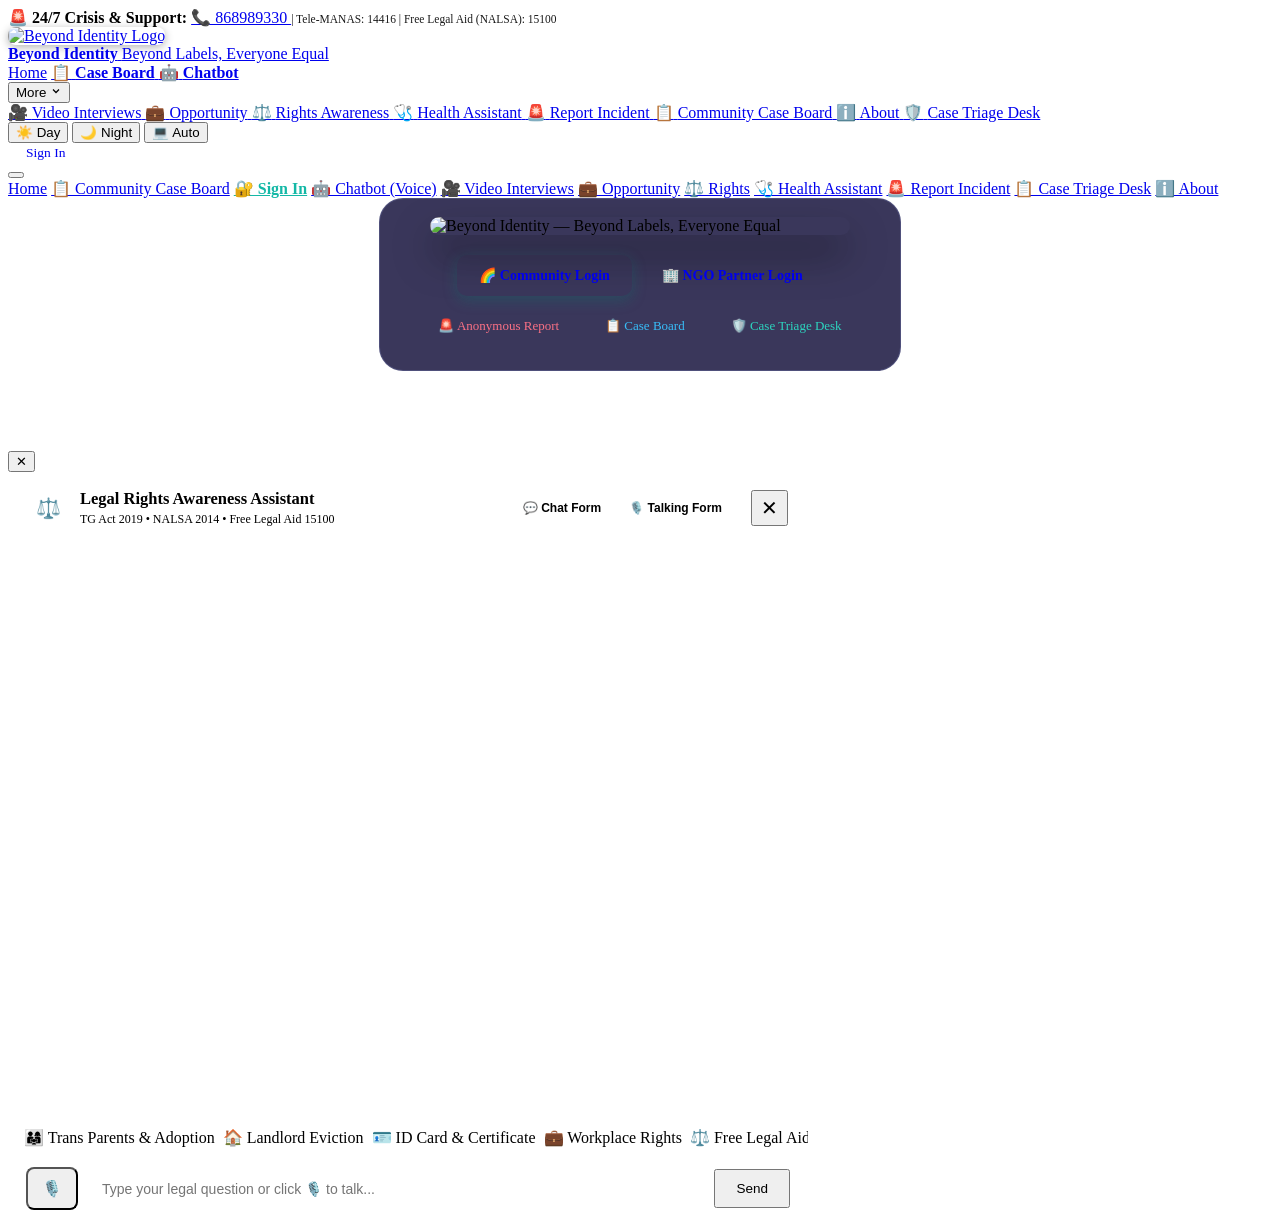
==== commit 31965ceb: "what changes u made git comment" ====
--- a/beyond_identity_backend/app/static/index.html
+++ b/beyond_identity_backend/app/static/index.html
@@ -92,6 +92,10 @@
             <svg class="dropdown-chevron" width="12" height="12" viewBox="0 0 24 24" fill="none" stroke="currentColor" stroke-width="2.5"><path d="m6 9 6 6 6-6"/></svg>
           </button>
           <div class="nav-dropdown-menu" id="nav-more-menu" role="menu">
+            <a href="#tab-videos" class="dropdown-item" role="menuitem" id="nav-link-videos">
+              <span class="dropdown-item-icon">🎥</span>
+              <span>Video Interviews</span>
+            </a>
             <a href="#tab-listings" class="dropdown-item" role="menuitem" id="nav-link-opportunities">
               <span class="dropdown-item-icon">💼</span>
               <span>Opportunity</span>
@@ -154,6 +158,7 @@
         <a href="/cases" class="nav-mobile-link" id="nav-mobile-caseboard-link">📋 Community Case Board</a>
         <a href="/login" class="nav-mobile-link guest-only-nav" style="font-weight: 700; color: #14B8A6;">🔐 Sign In</a>
         <a href="#tab-chat" class="nav-mobile-link nav-chat-mobile-link auth-only-nav" id="nav-mobile-chat-link">🤖 Chatbot (Voice)</a>
+        <a href="#tab-videos" class="nav-mobile-link auth-only-nav" id="nav-mobile-videos-link">🎥 Video Interviews</a>
         <a href="#tab-listings" class="nav-mobile-link auth-only-nav" id="nav-mobile-listings-link">💼 Opportunity</a>
         <a href="#tab-awareness" class="nav-mobile-link auth-only-nav" id="nav-mobile-awareness-link">⚖️ Rights</a>
         <a href="#tab-health" class="nav-mobile-link auth-only-nav" id="nav-mobile-health-link">🩺 Health Assistant</a>
@@ -244,13 +249,16 @@
         </button>
       </div>
 
-      <!-- Main Tabs: Clean Single Segmented Pill Bar -->
+      <!-- Main Tabs: Clean Compact Segmented Pill Bar -->
       <nav class="tabs-nav" id="authenticated-tabs-nav" aria-label="Portal Modules" style="display: none;">
         <button class="tab-btn active" data-tab="tab-chat" id="tab-btn-chat">
-          <span>🤖</span> 24/7 Voice Assistant
+          <span>🤖</span> Voice Assistant
+        </button>
+        <button class="tab-btn" data-tab="tab-videos" id="tab-btn-videos">
+          <span>🎥</span> Video Interviews
         </button>
         <button class="tab-btn" data-tab="tab-listings">
-          <span>💼</span> Opportunities Directory
+          <span>💼</span> Opportunities
         </button>
         <button class="tab-btn" data-tab="tab-report">
           <span>🚨</span> Report Incident
@@ -262,67 +270,49 @@
           <span>🩺</span> Health Assistant
         </button>
         <button class="tab-btn" id="tab-btn-cases" data-tab="tab-cases">
-          <span>📋</span> Case Triage Desk
+          <span>📋</span> Case Triage
         </button>
       </nav>
 
-      <!-- TAB: Chat Assistant (Embedded Full-Width Chat Box - Primary Tab) -->
+      <!-- TAB: Chat Assistant (Clean, Modern, Uncluttered Chat Interface) -->
       <section class="tab-panel active" id="tab-chat">
         <div class="tab-chat-container" id="tab-chat-main-container">
-          <!-- Top Rainbow Pride Ribbon -->
+          <!-- Sleek Top Pride Ribbon -->
           <div class="tab-chat-rainbow-ribbon" aria-hidden="true"></div>
 
-          <!-- Ambient Decorative Glowing Rainbow Orbs -->
-          <div class="tab-chat-ambient-aura" aria-hidden="true">
-            <span class="chat-orb orb-rainbow-1"></span>
-            <span class="chat-orb orb-rainbow-2"></span>
-            <span class="chat-orb orb-rainbow-3"></span>
-            <span class="chat-orb orb-rainbow-4"></span>
-          </div>
-
-          <!-- Ethereal Light Background Watermark Inside Chatbot -->
-          <div class="tab-chat-bg-watermark" aria-hidden="true">
-            <img src="/static/assets/chatbot-watermark.jpg" alt="Beyond Identity Sacred Light Watermark" class="tab-chat-watermark-img" />
-          </div>
-
-          <!-- Chat Header (Creative Holographic Avatar, Spark Title, Voice & Full Page actions) -->
+          <!-- Chat Header: Sleek, Single-Row, Zero-Overlap -->
           <div class="tab-chat-header">
             <div class="tab-chat-header-main">
               <div class="tab-chat-avatar-glow" id="tab-chat-avatar-box">
-                <span class="tab-chat-avatar-holo-ring"></span>
                 <span class="tab-chat-avatar-icon">🤖</span>
-                <span class="tab-chat-status-pulse" id="tab-chat-status-dot" title="Assistant Online &amp; Ready"></span>
+                <span class="tab-chat-status-pulse" id="tab-chat-status-dot" title="Assistant Online"></span>
               </div>
               <div class="tab-chat-header-text">
                 <div class="tab-chat-title-row">
-                  <h3 class="tab-chat-title"><strong class="brand-bold">Beyond Identity</strong> 24/7 Assistant</h3>
-                  <span class="tab-chat-rainbow-pill">🌈 Rainbow Sanctuary</span>
-                  <span class="tab-chat-companion-pill">✨ AI Companion</span>
+                  <h3 class="tab-chat-title">Beyond Identity Assistant</h3>
                   <span class="tab-chat-live-badge" id="tab-chat-live-badge">🟢 Online</span>
                   <div class="tab-chat-speaking-badge" id="tab-chat-speaking-badge" style="display: none;">
                     <div class="voice-waves animating">
                       <span class="voice-wave-bar"></span>
                       <span class="voice-wave-bar"></span>
                       <span class="voice-wave-bar"></span>
-                      <span class="voice-wave-bar"></span>
-                      <span class="voice-wave-bar"></span>
                     </div>
-                    <span>Speaking Aloud...</span>
+                    <span>Speaking...</span>
                     <button type="button" class="tab-chat-stop-speech-btn" id="tab-chat-badge-stop-btn" title="Stop Voice Speech">⏹️ Stop</button>
                   </div>
                 </div>
-                <p class="tab-chat-subtitle">Verified guidance on Indian statutory rights, inclusive jobs, safe housing &amp; clinical health triage.</p>
+                <p class="tab-chat-subtitle">Verified guidance on Indian statutory rights, inclusive jobs, safe housing &amp; healthcare triage.</p>
               </div>
             </div>
             <div class="tab-chat-header-controls">
+              <button type="button" class="tab-chat-control-btn active tab-chat-audio-btn" id="tab-chat-voice-toggle" title="Turn Audio Voice Output ON / OFF">
+                <span id="tab-chat-voice-icon">🔊</span> <span class="tab-chat-btn-text" id="tab-chat-voice-label">Voice: ON</span>
+              </button>
+              <button type="button" class="tab-chat-control-btn tab-chat-stop-btn" id="tab-chat-stop-speaking-btn" title="Stop Audio Speech" style="display: none;">
+                <span>⏹️</span> <span class="tab-chat-btn-text">Stop</span>
+              </button>
               <button type="button" class="tab-chat-control-btn" id="tab-chat-fullscreen-btn" title="Toggle Full Page Chatbot View">
                 <span>⛶</span> <span class="tab-chat-btn-text" id="tab-chat-fullscreen-label">Full Page</span>
-              </button>
-              <button type="button" class="tab-chat-control-btn active tab-chat-audio-btn" id="tab-chat-voice-toggle" title="Turn Audio Voice Output ON / OFF">
-                <span id="tab-chat-voice-icon">🔊</span> <span class="tab-chat-btn-text" id="tab-chat-voice-label">Audio: ON</span>
-              </button>
-              <button type="button" class="tab-chat-control-btn tab-chat-stop-btn" id="tab-chat-stop-speaking-btn" title="Stop Audio Speech Immediately">
-                <span>⏹️</span> <span class="tab-chat-btn-text">Stop Audio</span>
               </button>
               <button type="button" class="tab-chat-control-btn" id="tab-chat-clear-btn" title="Clear Conversation Thread">
                 <span>🗑️</span> <span class="tab-chat-btn-text">Clear</span>
@@ -330,65 +320,35 @@
             </div>
           </div>
 
-          <!-- Topic Filter Bar (Clean Primary Categories) -->
-          <div class="tab-chat-categories" id="tab-chat-category-bar">
-            <button type="button" class="tab-chat-cat-btn active" data-cat="">✨ All Topics</button>
-            <button type="button" class="tab-chat-cat-btn" data-cat="legal">⚖️ Rights &amp; ID</button>
-            <button type="button" class="tab-chat-cat-btn" data-cat="housing">🏠 Housing &amp; Jobs</button>
-            <button type="button" class="tab-chat-cat-btn" data-cat="healthcare">🩺 Health &amp; Schemes</button>
-          </div>
-
-          <!-- Suggested Starter Cards (Creative Spark Launchpad Cards) -->
+          <!-- Hidden compatibility anchor for categoryBar in JS -->
+          <div id="tab-chat-category-bar" style="display: none;"></div>
+
+          <!-- Single Sleek Starter Prompt Chips Strip -->
           <div class="tab-chat-quick-prompts-container" id="tab-chat-quick-prompts-container">
-            <div class="tab-chat-starter-grid" id="tab-chat-starter-prompts">
-              <button type="button" class="tab-chat-starter-chip" data-prompt="Hello">
-                <span class="chip-kicker">⚡ Quick Start</span>
-                <div class="chip-main-row">
-                  <span class="chip-icon">👋</span>
-                  <div class="chip-content">
-                    <span class="chip-title">Hello / Welcome</span>
-                    <span class="chip-sub">Learn what Beyond Identity offers</span>
-                  </div>
-                  <span class="chip-arrow">→</span>
-                </div>
+            <span class="tab-chat-prompts-label">⚡ Quick Prompts:</span>
+            <div class="tab-chat-prompts-scroll" id="tab-chat-starter-prompts">
+              <button type="button" class="tab-chat-starter-chip" data-prompt="What rights do transgender persons have in India?">
+                <span>⚖️ TG Act 2019 Rights</span>
               </button>
-              <button type="button" class="tab-chat-starter-chip" data-prompt="What rights do transgender persons have in India?">
-                <span class="chip-kicker">⚖️ Statutory Law</span>
-                <div class="chip-main-row">
-                  <span class="chip-icon">⚖️</span>
-                  <div class="chip-content">
-                    <span class="chip-title">Legal Rights &amp; TG ID Card</span>
-                    <span class="chip-sub">TG Act 2019 &amp; National Portal</span>
-                  </div>
-                  <span class="chip-arrow">→</span>
-                </div>
+              <button type="button" class="tab-chat-starter-chip" data-prompt="How do I apply for a Transgender Certificate of Identity in India?">
+                <span>🪪 TG Certificate Portal</span>
               </button>
-              <button type="button" class="tab-chat-starter-chip" data-prompt="Is there shelter or housing support?">
-                <span class="chip-kicker">🏠 Safe Transit</span>
-                <div class="chip-main-row">
-                  <span class="chip-icon">🏠</span>
-                  <div class="chip-content">
-                    <span class="chip-title">Garima Greh Shelters &amp; Housing</span>
-                    <span class="chip-sub">Safe transit housing &amp; nutrition</span>
-                  </div>
-                  <span class="chip-arrow">→</span>
-                </div>
+              <button type="button" class="tab-chat-starter-chip" data-prompt="Where are Garima Greh shelter homes located and what support do they provide?">
+                <span>🏠 Garima Greh Shelters</span>
               </button>
-              <button type="button" class="tab-chat-starter-chip" data-prompt="Is there health insurance for transgender persons?">
-                <span class="chip-kicker">🩺 Health &amp; HRT</span>
-                <div class="chip-main-row">
-                  <span class="chip-icon">🩺</span>
-                  <div class="chip-content">
-                    <span class="chip-title">Ayushman Bharat &amp; HRT</span>
-                    <span class="chip-sub">₹5L health coverage &amp; hormone care</span>
-                  </div>
-                  <span class="chip-arrow">→</span>
-                </div>
+              <button type="button" class="tab-chat-starter-chip" data-prompt="Is gender-affirming surgery or HRT covered under Ayushman Bharat PM-JAY?">
+                <span>🩺 Ayushman Bharat ₹5L</span>
+              </button>
+              <button type="button" class="tab-chat-starter-chip" data-prompt="Where can I find trans-inclusive jobs and opportunities?">
+                <span>💼 Verified Inclusive Jobs</span>
+              </button>
+              <button type="button" class="tab-chat-starter-chip" data-prompt="What is the 24/7 crisis helpline number for transgender persons?">
+                <span>🚨 24/7 Crisis Helpline (868989330)</span>
               </button>
             </div>
           </div>
 
-          <!-- Messages Thread Container -->
+          <!-- Messages Thread Container: Spacious, Smooth Scrolling -->
           <div class="tab-chat-messages-area" id="tab-chat-messages-container">
             <div class="tab-chat-row assistant">
               <div class="tab-chat-msg-avatar">🤖</div>
@@ -398,44 +358,30 @@
                     <span>🤖</span> <strong>Beyond Identity Intel</strong> <span class="tag-verified">✓ Verified Law &amp; Healthcare</span>
                   </div>
 
-                  <!-- Welcoming Light Art Card Inside Chatbot Bubble -->
-                  <div class="tab-chat-art-welcome-card">
-                    <div class="tab-chat-art-thumb-wrap">
-                      <img src="/static/assets/chatbot-watermark.jpg" alt="Beyond Identity Sacred Light" class="tab-chat-art-thumb" />
-                    </div>
-                    <div class="tab-chat-art-details">
-                      <span class="tab-chat-art-badge">🌈 Safe, Verified &amp; Welcoming</span>
-                      <h4 class="tab-chat-art-title">Welcome to Beyond Identity 24/7 Sanctuary</h4>
-                      <p class="tab-chat-art-text">Your safe, affirming portal for statutory Indian transgender rights, Garima Greh housing shelters, verified inclusive jobs, and PM-JAY Ayushman Bharat healthcare.</p>
-                    </div>
-                  </div>
-
-                  <div>
-                    <h4 style="margin: 4px 0 8px; color: var(--bi-primary); font-size: 15px;" id="tab-chat-initial-heading">🙏 Namaste &amp; Welcome to Beyond Identity!</h4>
-                    <p style="margin: 6px 0; font-size: 13.5px; line-height: 1.55;">
-                      I am your 24/7 Rights and Empowerment Assistant. Ask me anything about Indian transgender laws, verified inclusive jobs, safe housing, healthcare, or government schemes.
+                  <div class="tab-chat-clean-greeting">
+                    <h4 style="margin: 2px 0 8px; color: var(--bi-primary, #818cf8); font-size: 15.5px;" id="tab-chat-initial-heading">🙏 Namaste &amp; Welcome to Beyond Identity!</h4>
+                    <p style="margin: 0 0 8px; font-size: 13.5px; line-height: 1.55;">
+                      I am your 24/7 confidential Rights and Clinical Assistant. Ask me anything about Indian transgender protections (TG Act 2019 / NALSA 2014), Garima Greh shelters, PM-JAY Ayushman Bharat healthcare coverage, or inclusive jobs.
                     </p>
-                    <p style="margin: 6px 0 0; font-size: 13px; line-height: 1.45; color: var(--bi-text-muted);">What would you like to know today?</p>
+                    <p style="margin: 0; font-size: 12.5px; color: var(--bi-text-muted, #94a3b8);">
+                      Type a question below or click any quick prompt above to get started.
+                    </p>
                   </div>
                 </div>
                 <div class="tab-chat-actions-row">
                   <button type="button" class="tab-chat-action-btn tab-chat-static-listen-btn" title="Play greeting message aloud"><span>🔊</span> Play Audio</button>
-                  <button type="button" class="tab-chat-action-btn tab-chat-static-stop-btn tab-chat-stop-btn" title="Stop voice speech"><span>⏹️</span> Stop Audio</button>
+                  <button type="button" class="tab-chat-action-btn tab-chat-static-stop-btn tab-chat-stop-btn" title="Stop voice speech" style="display: none;"><span>⏹️</span> Stop Audio</button>
                   <button type="button" class="tab-chat-action-btn tab-chat-static-copy-btn"><span>📋</span> Copy</button>
                 </div>
               </div>
             </div>
           </div>
 
-          <!-- Chat Input Bar & Quick Prompt Pills -->
+          <!-- Hidden compatibility anchor for quickQueryPills in JS -->
+          <div id="tab-chat-quick-query-pills" style="display: none;"></div>
+
+          <!-- Chat Input Bar -->
           <div class="tab-chat-input-container">
-            <div class="tab-chat-quick-query-pills" id="tab-chat-quick-query-pills">
-              <button type="button" class="tab-chat-quick-query-pill" data-prompt="How do I apply for a Transgender Certificate of Identity in India?">🪪 TG Certificate Portal</button>
-              <button type="button" class="tab-chat-quick-query-pill" data-prompt="Is gender-affirming surgery or HRT covered under Ayushman Bharat PM-JAY?">🩺 Ayushman PM-JAY ₹5L</button>
-              <button type="button" class="tab-chat-quick-query-pill" data-prompt="Where are Garima Greh shelter homes located and what support do they provide?">🏠 Garima Shelters</button>
-              <button type="button" class="tab-chat-quick-query-pill" data-prompt="What legal protections exist under the Transgender Persons Act 2019?">⚖️ TG Act 2019 Rights</button>
-              <button type="button" class="tab-chat-quick-query-pill" data-prompt="What is the 24/7 crisis helpline number for transgender persons?">🚨 24/7 Helpline (868989330)</button>
-            </div>
             <div class="tab-chat-input-bar">
               <button type="button" class="tab-chat-mic-button" id="tab-chat-mic-btn" title="Speak question into microphone (Speech-to-Text)">
                 🎙️
@@ -453,8 +399,51 @@
               </button>
             </div>
             <div class="tab-chat-footer-disclaimer">
-              <span>🔒 <strong>Confidential &amp; Encrypted:</strong> Transgender Persons Act 2019 data protection • Direct crisis support is available 24/7 in the top bar.</span>
+              <span>🔒 <strong>Confidential &amp; Encrypted:</strong> Transgender Persons Act 2019 data protection • 24/7 Helpline: <a href="tel:868989330" style="color: inherit; text-decoration: underline;">868989330</a></span>
             </div>
+          </div>
+        </div>
+      </section>
+
+      <!-- TAB: LGBTQ+ Video Interviews & Community Voices -->
+      <section class="tab-panel" id="tab-videos">
+        <!-- Header Banner & Action -->
+        <div class="video-interviews-header">
+          <div class="video-header-info">
+            <span class="decision-badge">🎬 LGBTQ+ Voices &amp; Visual Archive</span>
+            <h3 class="video-header-title">LGBTQ+ Video Interviews &amp; Personal Journeys</h3>
+            <p class="video-header-sub">
+              Watch authentic video interviews of transgender pioneers, non-binary leaders, legal advocates, and community champions across India. Share your story or interview to inspire and empower the community.
+            </p>
+          </div>
+          <div class="video-header-actions">
+            <button type="button" class="btn btn-primary" id="open-post-video-modal-btn">
+              <span>➕</span> <strong>Post Video Interview</strong>
+            </button>
+          </div>
+        </div>
+
+        <!-- Filter & Search Controls Bar -->
+        <div class="video-filter-bar">
+          <div class="video-category-pills" id="video-category-filters">
+            <button type="button" class="video-cat-pill active" data-cat="all">🌈 All Voices</button>
+            <button type="button" class="video-cat-pill" data-cat="Workplace">💼 Workplace Equality</button>
+            <button type="button" class="video-cat-pill" data-cat="Healthcare">🩺 Healthcare &amp; Transition</button>
+            <button type="button" class="video-cat-pill" data-cat="Garima Greh">🏠 Garima Greh &amp; Housing</button>
+            <button type="button" class="video-cat-pill" data-cat="Legal">⚖️ Legal Rights &amp; TG ID</button>
+            <button type="button" class="video-cat-pill" data-cat="Story">✨ Personal Stories</button>
+          </div>
+          <div class="video-search-wrap">
+            <input type="text" id="video-search-input" placeholder="Search by name, title, quote, city..." />
+            <span class="video-search-icon">🔍</span>
+          </div>
+        </div>
+
+        <!-- Video Interviews Feed / Column -->
+        <div class="video-interviews-grid" id="video-interviews-container">
+          <div class="video-loading-state">
+            <div class="video-spinner"></div>
+            <p>Loading community video interviews...</p>
           </div>
         </div>
       </section>
@@ -864,6 +853,91 @@
 
       </div>
 
+    </div>
+  </div>
+
+  <!-- Modal: Post Video Interview -->
+  <div class="modal-overlay" id="post-video-modal" style="display: none;">
+    <div class="modal-content video-post-modal-content" style="max-width: 680px; width: 100%; border-radius: 20px; overflow: hidden; padding: 0;">
+      <!-- Pride Ribbon Accent -->
+      <div class="tab-chat-rainbow-ribbon" aria-hidden="true"></div>
+
+      <!-- Modal Header -->
+      <div style="padding: 18px 24px; border-bottom: 1px solid var(--border-subtle); display: flex; justify-content: space-between; align-items: center; background: var(--bg-tertiary);">
+        <div style="display: flex; align-items: center; gap: 12px;">
+          <div style="width: 42px; height: 42px; border-radius: 12px; background: linear-gradient(135deg, #f43f5e, #8b5cf6); display: flex; align-items: center; justify-content: center; font-size: 22px;">🎬</div>
+          <div>
+            <h3 style="margin: 0; font-size: 17px; font-weight: 700; color: var(--text-primary);">Post an LGBTQ+ Video Interview</h3>
+            <span style="font-size: 12px; color: var(--text-muted);">Share authentic community voices, workplace journeys &amp; legal battles</span>
+          </div>
+        </div>
+        <button type="button" class="close-modal" id="close-post-video-modal-btn" style="position: static; font-size: 20px; color: var(--text-muted); cursor: pointer; background: transparent; border: none;" aria-label="Close Modal">✕</button>
+      </div>
+
+      <!-- Form Body -->
+      <form id="post-video-form" style="padding: 22px 24px;">
+        <div class="form-row" style="display: flex; gap: 14px; margin-bottom: 14px;">
+          <div class="form-group" style="flex: 1; margin-bottom: 0;">
+            <label for="vid-title" style="display: block; font-size: 13px; font-weight: 600; margin-bottom: 6px;">Interview Title *</label>
+            <input type="text" id="vid-title" required placeholder="e.g., Transition Journey & Overcoming Workplace Bias" style="width: 100%; padding: 10px 14px; border-radius: 8px; background: var(--bg-primary); border: 1px solid var(--border-subtle); color: var(--text-primary); font-size: 13.5px;" />
+          </div>
+          <div class="form-group" style="flex: 1; margin-bottom: 0;">
+            <label for="vid-name" style="display: block; font-size: 13px; font-weight: 600; margin-bottom: 6px;">Interviewee Name *</label>
+            <input type="text" id="vid-name" required placeholder="e.g., Ananya Sharma" style="width: 100%; padding: 10px 14px; border-radius: 8px; background: var(--bg-primary); border: 1px solid var(--border-subtle); color: var(--text-primary); font-size: 13.5px;" />
+          </div>
+        </div>
+
+        <div class="form-row" style="display: flex; gap: 14px; margin-bottom: 14px;">
+          <div class="form-group" style="flex: 1; margin-bottom: 0;">
+            <label for="vid-identity" style="display: block; font-size: 13px; font-weight: 600; margin-bottom: 6px;">Identity Tag / Pronouns</label>
+            <input type="text" id="vid-identity" placeholder="e.g., Trans Woman (she/her), Non-Binary Leader" style="width: 100%; padding: 10px 14px; border-radius: 8px; background: var(--bg-primary); border: 1px solid var(--border-subtle); color: var(--text-primary); font-size: 13.5px;" />
+          </div>
+          <div class="form-group" style="flex: 1; margin-bottom: 0;">
+            <label for="vid-category" style="display: block; font-size: 13px; font-weight: 600; margin-bottom: 6px;">Topic Category</label>
+            <select id="vid-category" style="width: 100%; padding: 10px 14px; border-radius: 8px; background: var(--bg-primary); border: 1px solid var(--border-subtle); color: var(--text-primary); font-size: 13.5px;">
+              <option value="Personal Story">Personal Story &amp; Journey</option>
+              <option value="Workplace Equality">Workplace Equality &amp; Careers</option>
+              <option value="Healthcare & Transition">Healthcare, HRT &amp; WPATH</option>
+              <option value="Housing & Garima Greh">Garima Greh &amp; Safe Housing</option>
+              <option value="Legal Rights & TG ID">Legal Rights, NALSA &amp; TG Act</option>
+              <option value="Sports & Culture">Sports, Arts &amp; Culture</option>
+            </select>
+          </div>
+        </div>
+
+        <div class="form-group" style="margin-bottom: 14px;">
+          <label for="vid-url" style="display: block; font-size: 13px; font-weight: 600; margin-bottom: 6px;">Video URL (YouTube, Vimeo, or Video Link) *</label>
+          <input type="url" id="vid-url" required placeholder="https://www.youtube.com/watch?v=... or https://youtu.be/..." style="width: 100%; padding: 10px 14px; border-radius: 8px; background: var(--bg-primary); border: 1px solid var(--border-subtle); color: var(--text-primary); font-size: 13.5px;" />
+          <small style="display: block; font-size: 11.5px; color: var(--text-muted); margin-top: 4px;">Paste any standard YouTube link, Shorts, or Vimeo URL. Player and thumbnail will be automatically created.</small>
+        </div>
+
+        <div class="form-row" style="display: flex; gap: 14px; margin-bottom: 14px;">
+          <div class="form-group" style="flex: 1.5; margin-bottom: 0;">
+            <label for="vid-quote" style="display: block; font-size: 13px; font-weight: 600; margin-bottom: 6px;">Inspiring Pull Quote</label>
+            <input type="text" id="vid-quote" placeholder="e.g., Living authentically is our greatest power." style="width: 100%; padding: 10px 14px; border-radius: 8px; background: var(--bg-primary); border: 1px solid var(--border-subtle); color: var(--text-primary); font-size: 13.5px;" />
+          </div>
+          <div class="form-group" style="flex: 1; margin-bottom: 0;">
+            <label for="vid-location" style="display: block; font-size: 13px; font-weight: 600; margin-bottom: 6px;">Location / City</label>
+            <input type="text" id="vid-location" placeholder="e.g., Bengaluru, Karnataka" style="width: 100%; padding: 10px 14px; border-radius: 8px; background: var(--bg-primary); border: 1px solid var(--border-subtle); color: var(--text-primary); font-size: 13.5px;" />
+          </div>
+          <div class="form-group" style="width: 110px; margin-bottom: 0;">
+            <label for="vid-duration" style="display: block; font-size: 13px; font-weight: 600; margin-bottom: 6px;">Duration</label>
+            <input type="text" id="vid-duration" placeholder="e.g., 15 mins" style="width: 100%; padding: 10px 14px; border-radius: 8px; background: var(--bg-primary); border: 1px solid var(--border-subtle); color: var(--text-primary); font-size: 13.5px;" />
+          </div>
+        </div>
+
+        <div class="form-group" style="margin-bottom: 18px;">
+          <label for="vid-description" style="display: block; font-size: 13px; font-weight: 600; margin-bottom: 6px;">Interview Summary / Key Highlights</label>
+          <textarea id="vid-description" rows="3" placeholder="Briefly describe what this interview covers, key milestones, and practical advice shared..." style="width: 100%; padding: 10px 14px; border-radius: 8px; background: var(--bg-primary); border: 1px solid var(--border-subtle); color: var(--text-primary); font-size: 13.5px; resize: vertical;"></textarea>
+        </div>
+
+        <div style="display: flex; justify-content: flex-end; gap: 12px; border-top: 1px solid var(--border-subtle); padding-top: 16px;">
+          <button type="button" class="btn btn-secondary" id="cancel-post-video-btn" style="padding: 9px 18px; font-size: 13px;">Cancel</button>
+          <button type="submit" class="btn btn-primary" id="submit-post-video-btn" style="padding: 9px 22px; font-size: 13px;">
+            <span>🚀</span> <strong>Publish Video Interview</strong>
+          </button>
+        </div>
+      </form>
     </div>
   </div>
 
@@ -1008,10 +1082,12 @@
         }
       }
 
+      bindAuthNavLink("#nav-link-videos", "tab-videos");
       bindAuthNavLink("#nav-link-opportunities", "tab-listings");
       bindAuthNavLink("#nav-link-legal", "tab-awareness");
       bindAuthNavLink("#nav-link-health", "tab-health");
       bindAuthNavLink("#nav-link-report", "tab-report");
+      bindAuthNavLink("#nav-mobile-videos-link", "tab-videos");
       bindAuthNavLink("#nav-mobile-listings-link", "tab-listings");
       bindAuthNavLink("#nav-mobile-awareness-link", "tab-awareness");
       bindAuthNavLink("#nav-mobile-health-link", "tab-health");
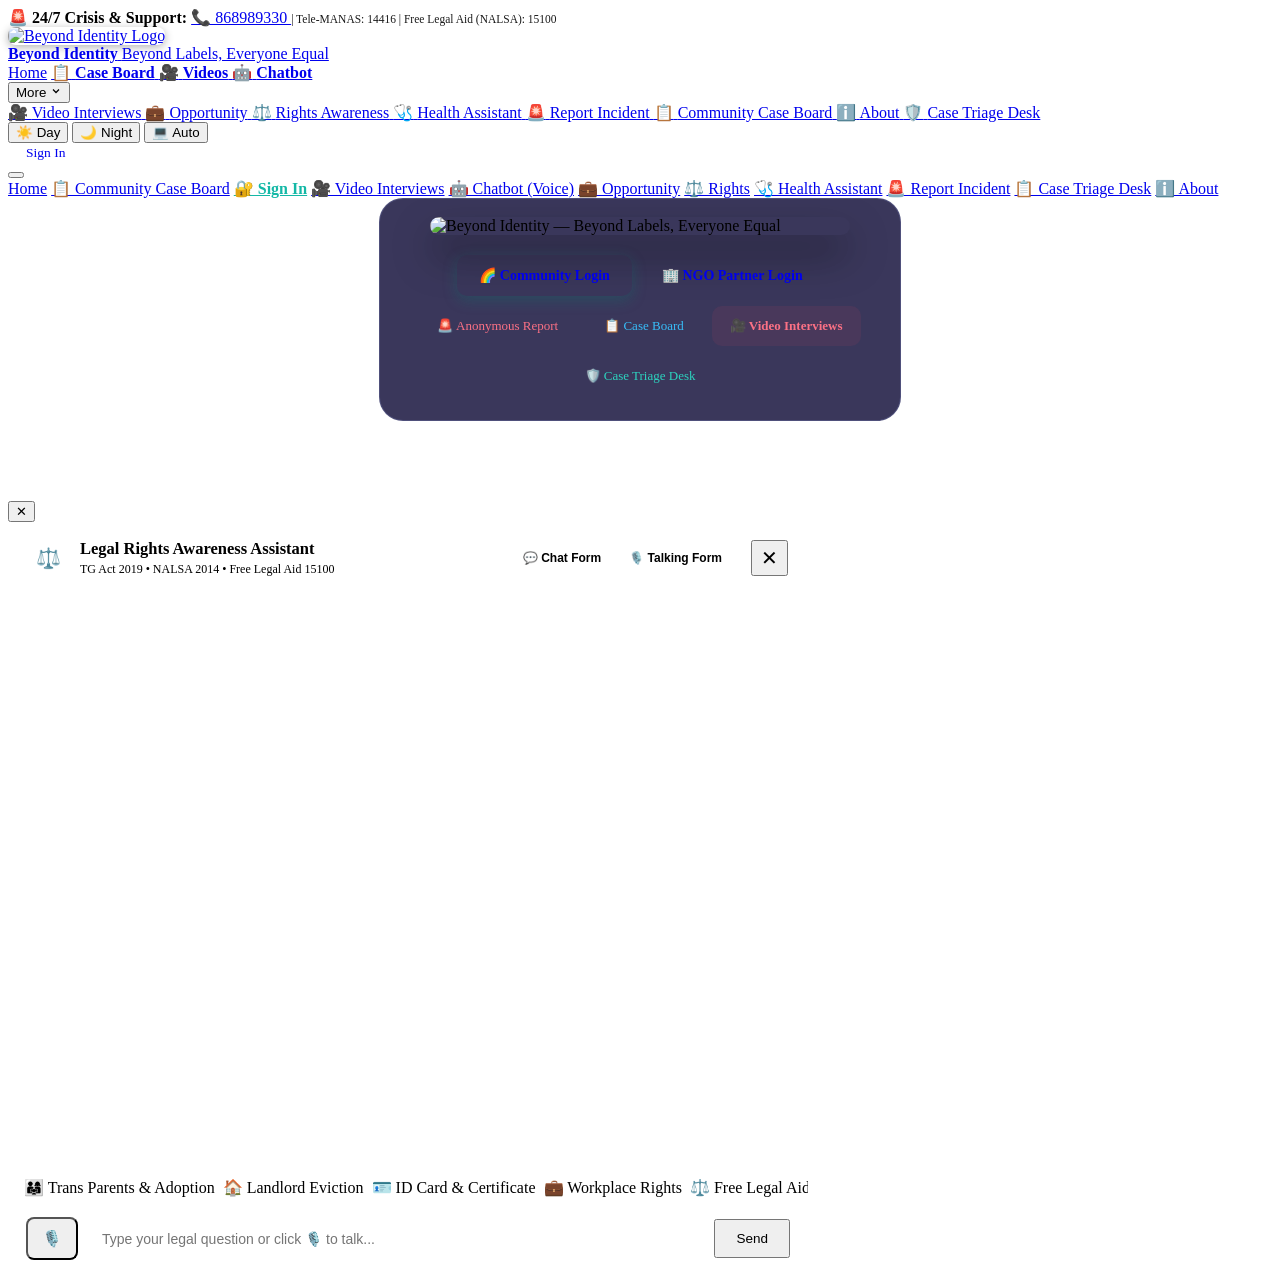
==== commit 03d79e2b: "what changes u made git comment" ====
--- a/beyond_identity_backend/app/static/index.html
+++ b/beyond_identity_backend/app/static/index.html
@@ -80,6 +80,9 @@
         <a href="#landing-hero-section" class="nav-link active">Home</a>
         <a href="/cases" class="nav-link" id="nav-case-board-link">
           <span>📋</span> <strong>Case Board</strong>
+        </a>
+        <a href="#tab-videos" class="nav-link" id="nav-videos-link">
+          <span>🎥</span> <strong>Videos</strong>
         </a>
         <a href="#tab-chat" class="nav-link nav-chat-link auth-only-nav" id="nav-open-chat-btn">
           <span class="nav-chat-icon">🤖</span> <strong>Chatbot</strong>
@@ -157,8 +160,8 @@
         <a href="#landing-hero-section" class="nav-mobile-link active">Home</a>
         <a href="/cases" class="nav-mobile-link" id="nav-mobile-caseboard-link">📋 Community Case Board</a>
         <a href="/login" class="nav-mobile-link guest-only-nav" style="font-weight: 700; color: #14B8A6;">🔐 Sign In</a>
+        <a href="#tab-videos" class="nav-mobile-link" id="nav-mobile-videos-link">🎥 Video Interviews</a>
         <a href="#tab-chat" class="nav-mobile-link nav-chat-mobile-link auth-only-nav" id="nav-mobile-chat-link">🤖 Chatbot (Voice)</a>
-        <a href="#tab-videos" class="nav-mobile-link auth-only-nav" id="nav-mobile-videos-link">🎥 Video Interviews</a>
         <a href="#tab-listings" class="nav-mobile-link auth-only-nav" id="nav-mobile-listings-link">💼 Opportunity</a>
         <a href="#tab-awareness" class="nav-mobile-link auth-only-nav" id="nav-mobile-awareness-link">⚖️ Rights</a>
         <a href="#tab-health" class="nav-mobile-link auth-only-nav" id="nav-mobile-health-link">🩺 Health Assistant</a>
@@ -196,6 +199,9 @@
           </a>
           <a href="/cases" class="btn btn-secondary" id="hero-btn-caseboard" style="padding: 12px 18px; font-size: 13px; text-decoration: none; border-color: rgba(56, 189, 248, 0.4); color: #38BDF8; border-radius: 10px;">
             <span>📋</span> Case Board
+          </a>
+          <a href="#tab-videos" class="btn btn-secondary" id="hero-btn-videos" style="padding: 12px 18px; font-size: 13px; text-decoration: none; border-color: rgba(244, 63, 94, 0.45); color: #FB7185; border-radius: 10px; font-weight: 700; background: rgba(244, 63, 94, 0.08);">
+            <span>🎥</span> Video Interviews
           </a>
           <a href="#tab-cases" class="btn btn-secondary" id="hero-btn-triage" style="padding: 12px 18px; font-size: 13px; text-decoration: none; border-color: rgba(45, 212, 191, 0.4); color: #2DD4BF; border-radius: 10px;">
             <span>🛡️</span> Case Triage Desk
@@ -905,10 +911,57 @@
           </div>
         </div>
 
-        <div class="form-group" style="margin-bottom: 14px;">
-          <label for="vid-url" style="display: block; font-size: 13px; font-weight: 600; margin-bottom: 6px;">Video URL (YouTube, Vimeo, or Video Link) *</label>
-          <input type="url" id="vid-url" required placeholder="https://www.youtube.com/watch?v=... or https://youtu.be/..." style="width: 100%; padding: 10px 14px; border-radius: 8px; background: var(--bg-primary); border: 1px solid var(--border-subtle); color: var(--text-primary); font-size: 13.5px;" />
-          <small style="display: block; font-size: 11.5px; color: var(--text-muted); margin-top: 4px;">Paste any standard YouTube link, Shorts, or Vimeo URL. Player and thumbnail will be automatically created.</small>
+        <!-- Video Source Mode Switcher (Phone Video Upload vs Video Link) -->
+        <div style="margin-bottom: 16px;">
+          <label style="display: block; font-size: 13px; font-weight: 700; margin-bottom: 8px;">Video Source *</label>
+          <div class="video-source-switcher" style="display: flex; gap: 8px; background: var(--bg-primary); padding: 4px; border-radius: 12px; border: 1px solid var(--border-subtle);">
+            <button type="button" class="video-mode-tab-btn active" id="btn-mode-phone-upload" style="flex: 1; padding: 9px 14px; border-radius: 9px; border: none; font-size: 13px; font-weight: 700; cursor: pointer; display: flex; align-items: center; justify-content: center; gap: 8px; background: var(--bi-primary, #6366f1); color: #ffffff; transition: all 0.2s;">
+              <span>📱</span> <strong>Upload from Phone</strong>
+            </button>
+            <button type="button" class="video-mode-tab-btn" id="btn-mode-link-url" style="flex: 1; padding: 9px 14px; border-radius: 9px; border: none; font-size: 13px; font-weight: 600; cursor: pointer; display: flex; align-items: center; justify-content: center; gap: 8px; background: transparent; color: var(--text-muted); transition: all 0.2s;">
+              <span>🔗</span> <strong>Paste Video Link</strong>
+            </button>
+          </div>
+        </div>
+
+        <!-- SOURCE 1: Phone Video File Picker / Camera Record -->
+        <div id="video-phone-upload-section" style="margin-bottom: 16px;">
+          <input type="file" id="vid-phone-file-input" accept="video/*" style="display: none;" />
+          
+          <div class="phone-video-dropzone" id="phone-video-dropzone" style="border: 2px dashed rgba(99, 102, 241, 0.4); border-radius: 14px; padding: 22px 18px; text-align: center; cursor: pointer; background: rgba(99, 102, 241, 0.04); transition: all 0.2s ease;">
+            <div style="font-size: 36px; margin-bottom: 6px;">📹</div>
+            <div style="font-size: 14px; font-weight: 700; color: var(--text-primary); margin-bottom: 4px;">
+              Tap to Choose Video or Record from Phone Camera
+            </div>
+            <div style="font-size: 12px; color: var(--text-muted); margin-bottom: 10px;">
+              Supports MP4, MOV, WebM, 3GP from your phone's camera, gallery, or files
+            </div>
+            <button type="button" class="btn btn-secondary" style="pointer-events: none; padding: 6px 16px; font-size: 12px; border-radius: var(--radius-full);">
+              📱 Select Video from Phone
+            </button>
+          </div>
+
+          <!-- Video Preview Card (shown once file is picked) -->
+          <div id="phone-video-preview-card" style="display: none; margin-top: 10px; background: var(--bg-tertiary); border: 1px solid rgba(99, 102, 241, 0.35); border-radius: 12px; padding: 12px 14px; align-items: center; gap: 14px;">
+            <video id="phone-video-preview-player" controls playsinline style="width: 110px; height: 75px; object-fit: cover; border-radius: 8px; background: #000; flex-shrink: 0;"></video>
+            <div style="flex: 1; min-width: 0;">
+              <div id="phone-video-preview-name" style="font-size: 13px; font-weight: 700; color: var(--text-primary); white-space: nowrap; overflow: hidden; text-overflow: ellipsis;">video.mp4</div>
+              <div id="phone-video-preview-size" style="font-size: 11.5px; color: var(--text-muted); margin-top: 2px;">0 MB</div>
+              <span style="display: inline-block; font-size: 11px; color: var(--bi-emerald, #10b981); font-weight: 700; margin-top: 4px;">✓ Ready to upload from phone</span>
+            </div>
+            <button type="button" id="remove-phone-video-btn" style="background: rgba(239, 68, 68, 0.12); color: #ef4444; border: 1px solid rgba(239, 68, 68, 0.3); border-radius: 8px; padding: 6px 12px; font-size: 12px; cursor: pointer; font-weight: 600;">
+              ✕ Remove
+            </button>
+          </div>
+        </div>
+
+        <!-- SOURCE 2: Video Web Link (YouTube / Vimeo) -->
+        <div id="video-link-section" style="display: none; margin-bottom: 16px;">
+          <div class="form-group" style="margin-bottom: 0;">
+            <label for="vid-url" style="display: block; font-size: 13px; font-weight: 600; margin-bottom: 6px;">Video URL (YouTube, Vimeo, or Direct Video Link)</label>
+            <input type="url" id="vid-url" placeholder="https://www.youtube.com/watch?v=... or https://youtu.be/..." style="width: 100%; padding: 10px 14px; border-radius: 8px; background: var(--bg-primary); border: 1px solid var(--border-subtle); color: var(--text-primary); font-size: 13.5px;" />
+            <small style="display: block; font-size: 11.5px; color: var(--text-muted); margin-top: 4px;">Paste any standard YouTube link, YouTube Shorts, or Vimeo URL.</small>
+          </div>
         </div>
 
         <div class="form-row" style="display: flex; gap: 14px; margin-bottom: 14px;">
@@ -1062,22 +1115,19 @@
         });
       }
 
-      // Smart Tab Navigation for Authenticated Portal Dropdown & Drawer
+      // Smart Tab Navigation for Portal Dropdown & Drawer
       function bindAuthNavLink(selector, tabId) {
         const el = document.querySelector(selector);
         if (el) {
           el.addEventListener("click", function (e) {
-            const authView = document.getElementById("authenticated-portal-view");
-            if (authView && authView.style.display !== "none") {
-              e.preventDefault();
-              if (typeof switchToTab === "function") {
-                switchToTab(tabId);
-              } else {
-                const tabBtn = document.querySelector('.tab-btn[data-tab="' + tabId + '"]');
-                if (tabBtn) tabBtn.click();
-              }
-              window.scrollTo({ top: 0, behavior: "smooth" });
+            e.preventDefault();
+            if (typeof switchToTab === "function") {
+              switchToTab(tabId);
+            } else {
+              const tabBtn = document.querySelector('.tab-btn[data-tab="' + tabId + '"]');
+              if (tabBtn) tabBtn.click();
             }
+            window.scrollTo({ top: 0, behavior: "smooth" });
           });
         }
       }
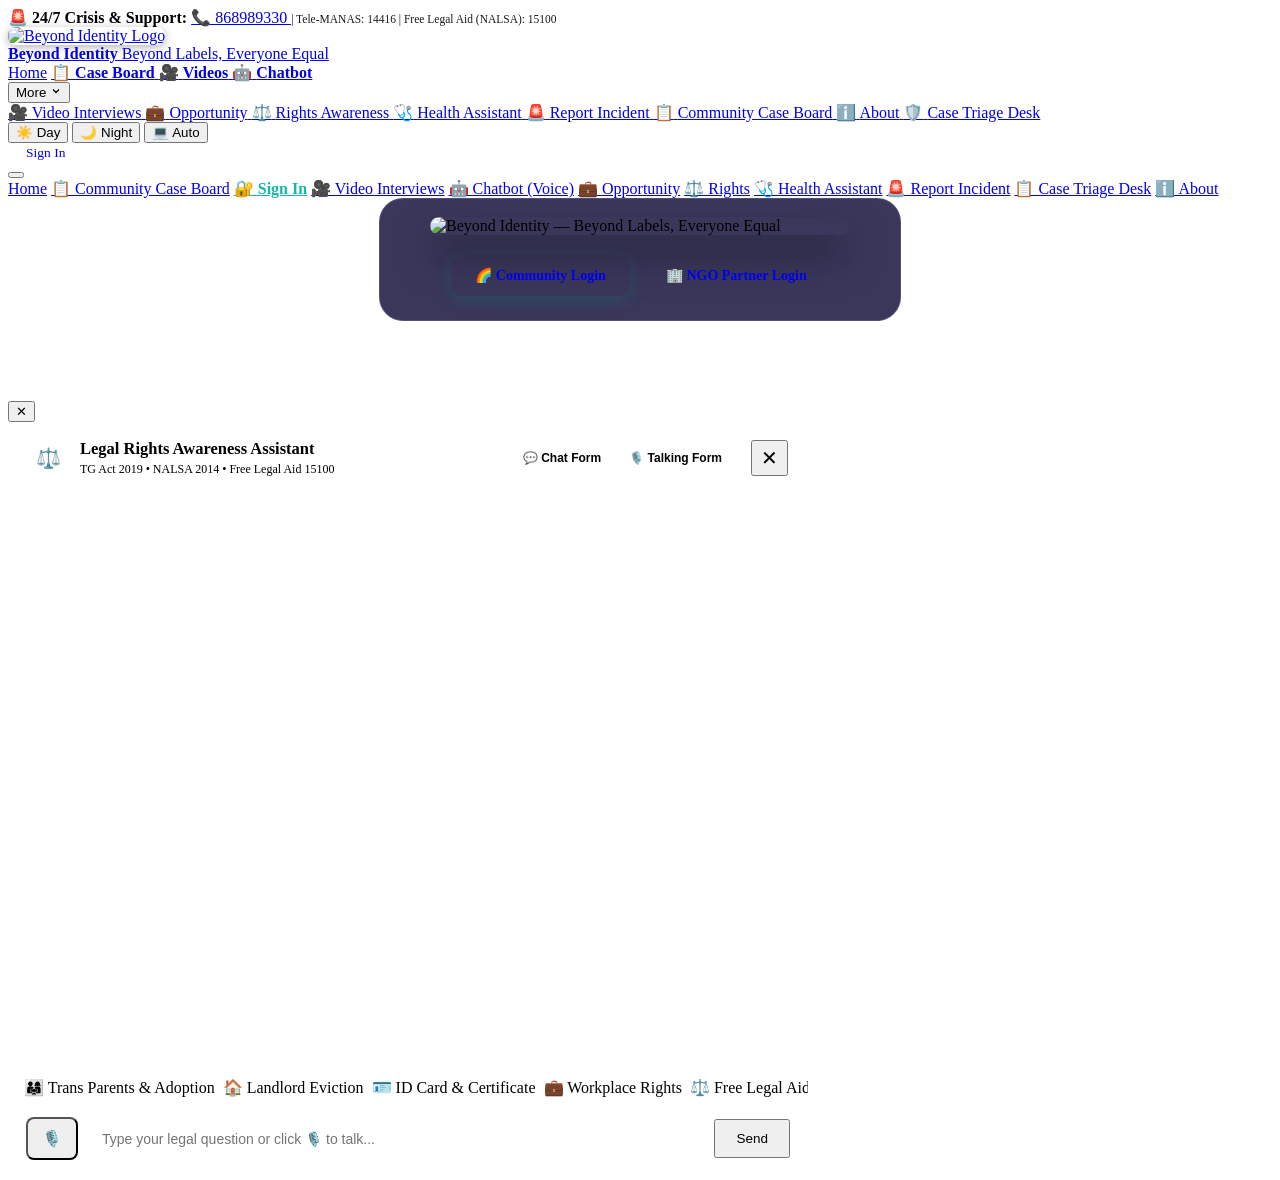
==== commit 3b03e6db: "what changes u made git commment" ====
--- a/beyond_identity_backend/app/static/index.html
+++ b/beyond_identity_backend/app/static/index.html
@@ -78,10 +78,10 @@
       <!-- Center: Main Navigation Links + More Dropdown -->
       <nav class="nav-links-menu" id="nav-links-menu" aria-label="Main Navigation">
         <a href="#landing-hero-section" class="nav-link active">Home</a>
-        <a href="/cases" class="nav-link" id="nav-case-board-link">
+        <a href="/cases" class="nav-link auth-only-nav" id="nav-case-board-link">
           <span>📋</span> <strong>Case Board</strong>
         </a>
-        <a href="#tab-videos" class="nav-link" id="nav-videos-link">
+        <a href="#tab-videos" class="nav-link auth-only-nav" id="nav-videos-link">
           <span>🎥</span> <strong>Videos</strong>
         </a>
         <a href="#tab-chat" class="nav-link nav-chat-link auth-only-nav" id="nav-open-chat-btn">
@@ -158,9 +158,9 @@
     <div class="nav-mobile-drawer" id="nav-mobile-drawer">
       <div class="nav-mobile-drawer-inner">
         <a href="#landing-hero-section" class="nav-mobile-link active">Home</a>
-        <a href="/cases" class="nav-mobile-link" id="nav-mobile-caseboard-link">📋 Community Case Board</a>
+        <a href="/cases" class="nav-mobile-link auth-only-nav" id="nav-mobile-caseboard-link">📋 Community Case Board</a>
         <a href="/login" class="nav-mobile-link guest-only-nav" style="font-weight: 700; color: #14B8A6;">🔐 Sign In</a>
-        <a href="#tab-videos" class="nav-mobile-link" id="nav-mobile-videos-link">🎥 Video Interviews</a>
+        <a href="#tab-videos" class="nav-mobile-link auth-only-nav" id="nav-mobile-videos-link">🎥 Video Interviews</a>
         <a href="#tab-chat" class="nav-mobile-link nav-chat-mobile-link auth-only-nav" id="nav-mobile-chat-link">🤖 Chatbot (Voice)</a>
         <a href="#tab-listings" class="nav-mobile-link auth-only-nav" id="nav-mobile-listings-link">💼 Opportunity</a>
         <a href="#tab-awareness" class="nav-mobile-link auth-only-nav" id="nav-mobile-awareness-link">⚖️ Rights</a>
@@ -187,24 +187,12 @@
             style="width: 100%; height: auto; border-radius: 20px; box-shadow: 0 20px 40px rgba(0,0,0,0.45); display: block;"
           />
         </div>
-        <div class="prelogin-action-wrapper" style="display: flex; gap: 10px; flex-wrap: wrap; justify-content: center; margin-top: 20px;">
-          <a href="/login?role=community" class="btn btn-primary" style="padding: 12px 22px; font-size: 14px; text-decoration: none; font-weight: 700; border-radius: 10px; box-shadow: 0 4px 14px rgba(15, 118, 110, 0.35);">
+        <div class="prelogin-action-wrapper" style="display: flex; gap: 14px; justify-content: center; align-items: center; margin-top: 20px; flex-wrap: wrap;">
+          <a href="/login?role=community" class="btn btn-primary" style="padding: 12px 24px; font-size: 14px; text-decoration: none; font-weight: 700; border-radius: 12px; box-shadow: 0 4px 14px rgba(15, 118, 110, 0.35);">
             <span>🌈</span> Community Login
           </a>
-          <a href="/login?role=ngo" class="btn btn-secondary" style="padding: 12px 20px; font-size: 14px; text-decoration: none; font-weight: 600; border-radius: 10px;">
+          <a href="/login?role=ngo" class="btn btn-secondary" style="padding: 12px 22px; font-size: 14px; text-decoration: none; font-weight: 600; border-radius: 12px;">
             <span>🏢</span> NGO Partner Login
-          </a>
-          <a href="/report/anonymous" class="btn btn-secondary" style="padding: 12px 18px; font-size: 13px; text-decoration: none; border-color: rgba(244, 63, 94, 0.35); color: #FB7185; border-radius: 10px;">
-            <span>🚨</span> Anonymous Report
-          </a>
-          <a href="/cases" class="btn btn-secondary" id="hero-btn-caseboard" style="padding: 12px 18px; font-size: 13px; text-decoration: none; border-color: rgba(56, 189, 248, 0.4); color: #38BDF8; border-radius: 10px;">
-            <span>📋</span> Case Board
-          </a>
-          <a href="#tab-videos" class="btn btn-secondary" id="hero-btn-videos" style="padding: 12px 18px; font-size: 13px; text-decoration: none; border-color: rgba(244, 63, 94, 0.45); color: #FB7185; border-radius: 10px; font-weight: 700; background: rgba(244, 63, 94, 0.08);">
-            <span>🎥</span> Video Interviews
-          </a>
-          <a href="#tab-cases" class="btn btn-secondary" id="hero-btn-triage" style="padding: 12px 18px; font-size: 13px; text-decoration: none; border-color: rgba(45, 212, 191, 0.4); color: #2DD4BF; border-radius: 10px;">
-            <span>🛡️</span> Case Triage Desk
           </a>
         </div>
       </div>
@@ -232,6 +220,10 @@
         <div class="welcome-strip-right">
           <span class="portal-status-pill">🟢 24/7 Voice Ready</span>
         </div>
+      </div>
+
+      <!-- Post-Login Role-Specific Action Strip (Community vs NGO) -->
+      <div id="auth-role-quick-actions" style="margin-bottom: 20px; display: flex; gap: 10px; flex-wrap: wrap; align-items: center; justify-content: flex-start; padding: 12px 18px; background: rgba(24, 21, 63, 0.7); border: 1px solid rgba(165, 180, 252, 0.2); border-radius: 16px; backdrop-filter: blur(8px);">
       </div>
 
       <!-- Post-Login Community Network Welcome Banner (All Connected, All Equal) -->
@@ -314,6 +306,49 @@
               <button type="button" class="tab-chat-control-btn active tab-chat-audio-btn" id="tab-chat-voice-toggle" title="Turn Audio Voice Output ON / OFF">
                 <span id="tab-chat-voice-icon">🔊</span> <span class="tab-chat-btn-text" id="tab-chat-voice-label">Voice: ON</span>
               </button>
+              <!-- Sweet & Soothing Voice Customization Dropdown -->
+              <div class="tab-chat-voice-picker-wrapper" style="position: relative; display: inline-block;">
+                <button type="button" class="tab-chat-control-btn tab-chat-voice-picker-btn" id="tab-chat-voice-picker-btn" title="Sweet &amp; Soothing Voice Settings">
+                  <span>🌸</span> <span class="tab-chat-btn-text" id="tab-chat-voice-picker-label">Sweet Voice</span>
+                  <span style="font-size: 10px; margin-left: 2px;">▾</span>
+                </button>
+                <div class="tab-chat-voice-dropdown" id="tab-chat-voice-dropdown" style="display: none;">
+                  <div class="voice-dropdown-header">
+                    <span class="voice-dropdown-title">🌸 Sweet &amp; Soothing Voice</span>
+                    <span class="voice-dropdown-badge">Empathetic AI</span>
+                  </div>
+                  <p class="voice-dropdown-desc">Tuned with gentle pace, melodic pitch, and soft cadence for comfortable transgender &amp; healthcare guidance.</p>
+                  
+                  <label class="voice-dropdown-label" for="tab-chat-voice-select">Voice Character:</label>
+                  <select class="tab-chat-voice-select" id="tab-chat-voice-select">
+                    <option value="sweet" selected>🌸 Sweet &amp; Soothing Female (Auto-Selected Best)</option>
+                    <option value="in_female">🇮🇳 Indian English Female (Neerja / Heera / Veena)</option>
+                    <option value="natural_female">🎙️ Natural Empathetic (Jenny / Aria)</option>
+                    <option value="uk_female">🇬🇧 Gentle British (Sonia / UK Female)</option>
+                    <option value="us_female">🇺🇸 Gentle US Female (Samantha / Zira)</option>
+                  </select>
+
+                  <label class="voice-dropdown-label" for="tab-chat-tone-select">Tone &amp; Cadence:</label>
+                  <select class="tab-chat-voice-select" id="tab-chat-tone-select">
+                    <option value="sweet_soothing" selected>🌸 Sweet &amp; Melodic (Warm pitch 1.08, gentle pace)</option>
+                    <option value="calm_gentle">🕊️ Calm &amp; Gentle (Soft tone, relaxed pace)</option>
+                    <option value="crisp_clear">⚡ Crisp &amp; Clear (Standard pace)</option>
+                  </select>
+
+                  <div class="voice-detected-info" id="voice-detected-info">
+                    <span>🎙️ Detected: <strong id="voice-detected-name">Loading voice...</strong></span>
+                  </div>
+
+                  <div class="voice-dropdown-actions">
+                    <button type="button" class="voice-test-btn" id="tab-chat-voice-test-btn" title="Hear an instant voice sample">
+                      <span>▶️</span> Test Sweet Voice
+                    </button>
+                    <button type="button" class="voice-close-btn" id="tab-chat-voice-close-btn">
+                      Done
+                    </button>
+                  </div>
+                </div>
+              </div>
               <button type="button" class="tab-chat-control-btn tab-chat-stop-btn" id="tab-chat-stop-speaking-btn" title="Stop Audio Speech" style="display: none;">
                 <span>⏹️</span> <span class="tab-chat-btn-text">Stop</span>
               </button>
@@ -1026,8 +1061,8 @@
         </div>
       </div>
       <div class="bi-chat-header-actions">
-        <button type="button" class="bi-chat-tool-btn bi-chat-audio-btn active" id="bi-chat-voice-toggle" title="Turn Audio Voice Output ON / OFF">
-          <span id="bi-chat-voice-icon">🔊</span> <span id="bi-chat-voice-label">Audio: ON</span>
+        <button type="button" class="bi-chat-tool-btn bi-chat-audio-btn active" id="bi-chat-voice-toggle" title="Turn Audio Output ON / OFF (Sweet &amp; Soothing Female Voice)">
+          <span id="bi-chat-voice-icon">🌸</span> <span id="bi-chat-voice-label">Voice: Sweet</span>
         </button>
         <button type="button" class="bi-chat-tool-btn bi-chat-stop-btn" id="bi-chat-stop-btn" title="Stop Audio Speech">
           <span>⏹️</span> <span>Stop</span>
